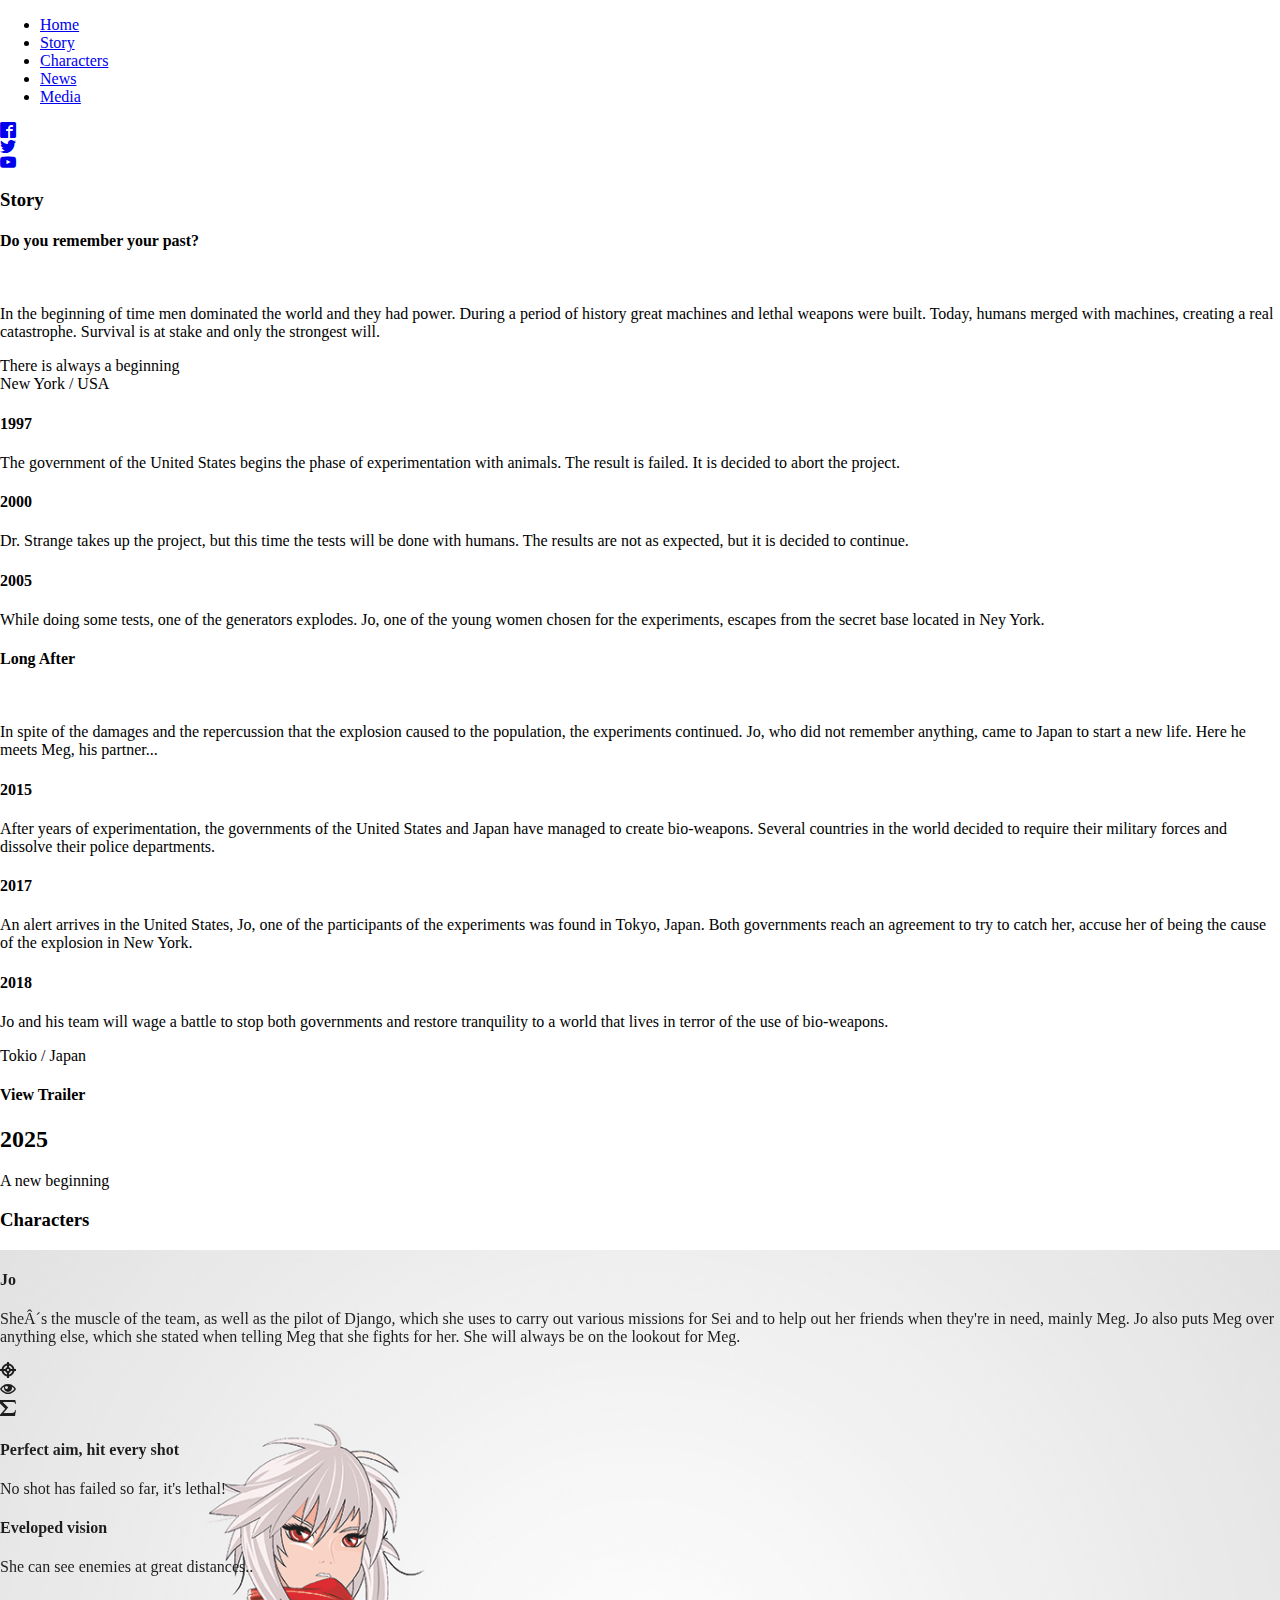
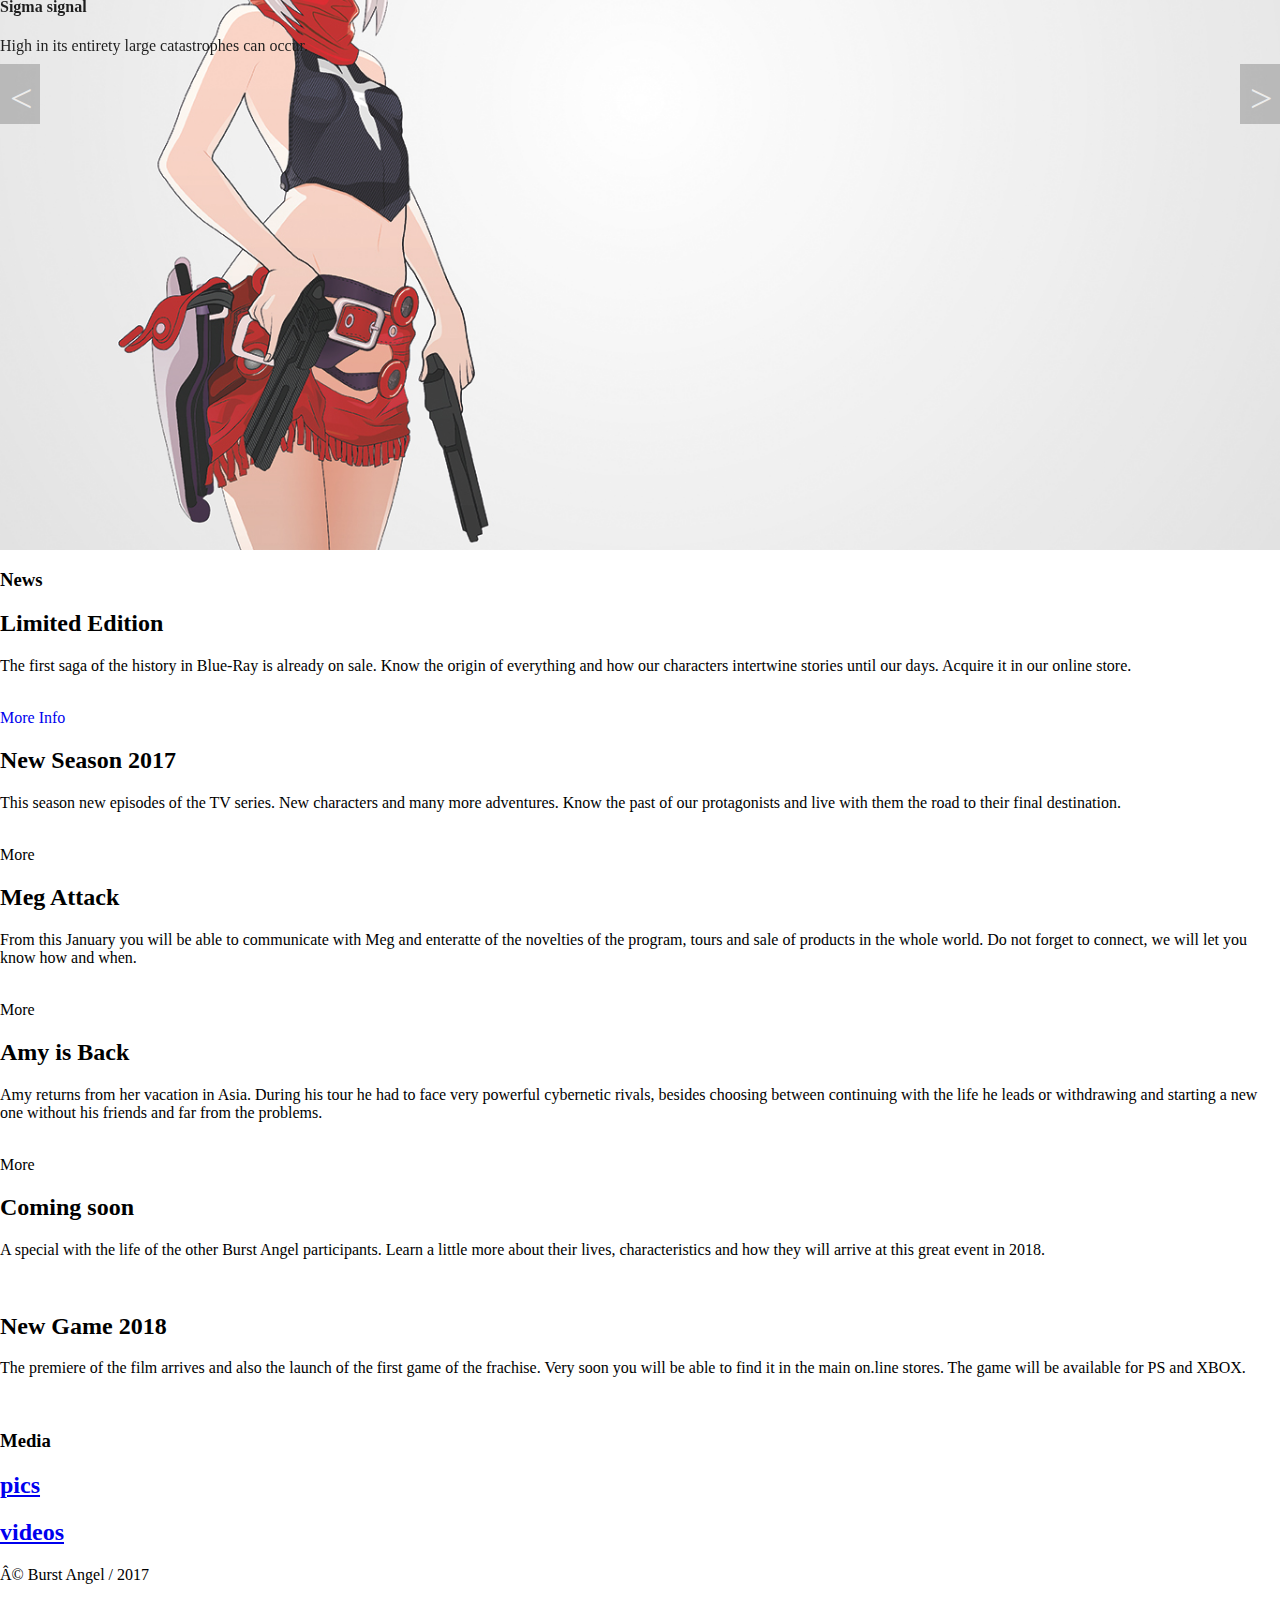
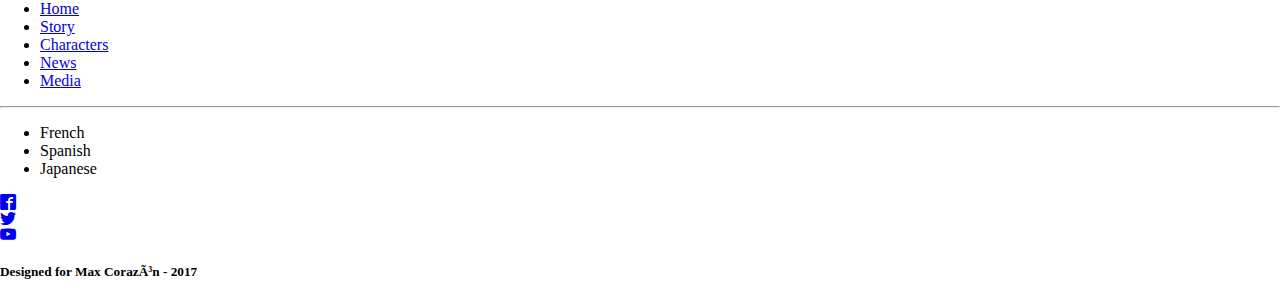
==== index.html @ c0450fb6 "Add files via upload" ====
<!DOCTYPE html>
<html>
<head>
	<title>Burst Angel Movie</title>
	
	<link rel="stylesheet" type="text/css" href="css/style.css">
	<link rel="stylesheet" type="text/css" href="css/superslides.css">
	<link rel="stylesheet" type="text/css" href="fonts/style.css">
	<link rel="icon" href="img/favicon.png" type="image/x-icon">

	<script src="http://ajax.googleapis.com/ajax/libs/jquery/1.4.2/jquery.min.js"
	type="text/javascript" charset="utf-8"></script>

	
	<script type="text/javascript">
		
		$(function(){

     $('a[href*=#]').click(function() {

     if (location.pathname.replace(/^\//,'') == this.pathname.replace(/^\//,'')
         && location.hostname == this.hostname) {

             var $target = $(this.hash);

             $target = $target.length && $target || $('[name=' + this.hash.slice(1) +']');

             if ($target.length) {

                 var targetOffset = $target.offset().top;

                 $('html,body').animate({scrollTop: targetOffset}, 1000);

                 return false;

            }

       }

   });

});
	</script>



</head>
<body>

<nav id="menu">

	<div id="logo_menu"></div>

	<ul class="menu-principal">

			<li><a href="#contenedor2">Home</a></li>
			<li><a href="#container3">Story</a></li>
			<li><a href="#container5">Characters</a></li>
			<li><a href="#container6">News</a></li>
			<li><a href="#container8">Media</a></li>
	</ul>
</nav>


<div>

	<div class="redes-sociales">
			<a target="_blank" style="text-decoration:none" href="https://www.facebook.com/DiosEstaContigo1234"><div class="icon-facebook2"></div></a>
			<a target="_blank" style="text-decoration:none" href="https://twitter.com/hashtag/burstangel"><div class="icon-twitter"></div></a>
			<a target="_blank" style="text-decoration:none" href="https://www.youtube.com/channel/UCEVYki5PhVSfdK4070ey4GQ"><div class="icon-youtube"></div></a>
	</div>
	
	<div class="credes-sociales">
		<div class="cfb"></div>
		<div class="ctw"></div>
		<div class="cyt"></div>
	</div>

</div>
	
	<div id="contenedor2">

		<div class="logo"></div>

		<div class="magic-circle">
			<div class="c1"></div>
			<div class="c2"></div>
			<div class="c3"></div>
			<div class="c4"></div>
			<div class="c5"></div>
		</div>

		<div class="dark"></div>
		<div class="alas"></div>
		<div class="jo"></div>
		<div class="energia"></div>

	</div>


	<div id="container3">

		<div class="cabecera3">
				
			<h3 class="story">Story</h3>
			<div class="line"></div>
		</div>

	<div id="remember">
			<section class="remember">
				<article>
					<h4>Do you remember your past?</h4><br>
					<p> In the beginning of time men dominated the world and they had power.
During a period of history great machines and lethal weapons were built.
Today, humans merged with machines, creating a real catastrophe. Survival is at stake and only the strongest will.</p>
				</article>
			</section>
		</div>

		<section class="intertitulo">There is always a beginning</section>

	<div id="USA">
		<div class="mapa">
			<div class="gps1">New York / USA</div>
		</div>


		<div class="points">

			<div class="line-points"></div>

			<div class="pt1"></div>
			<div class="pt2"></div>
			<div class="pt3"></div>
		</div>


		<div class="texto-USA">
			<section class="letras">
				<section class="letras1">
					<article>
						<h4>1997</h4>
						<p>The government of the United States begins the phase of experimentation with animals. The result is failed. It is decided to abort the project.</p>
					</article>
				</section>

				<section class="letras2">
					<article>
						<h4>2000</h4>
						<p>Dr. Strange takes up the project, but this time the tests will be done with humans. The results are not as expected, but it is decided to continue.</p>
					</article>
				</section>


				<section class="letras3">
					<article>
						<h4>2005</h4>
						<p>While doing some tests, one of the generators explodes.
						Jo, one of the young women chosen for the experiments, escapes from the secret base located in Ney York.</p>
					</article>
				</section>

			</section>
			</div>
		</div>	


			<div id="after">
				<section class="after">
					<article>
						<h4>Long After</h4><br>
						<p>In spite of the damages and the repercussion that the explosion caused to the population, the experiments continued.
						Jo, who did not remember anything, came to Japan to start a new life.
						Here he meets Meg, his partner...</p>
					</article>
				</section>
			</div>


		<div id="JAPON">

		<div class="texto-JPN">
			<section class="letrasJPN">
				<section class="letras1JPN">
					<article>
						<h4>2015</h4>
						<p>After years of experimentation, the governments of the United States and Japan have managed to create bio-weapons.
						Several countries in the world decided to require their military forces and dissolve their police departments.</p>
					</article>
				</section>

				<section class="letras2JPN">
					<article>
						<h4>2017</h4>
						<p>An alert arrives in the United States, Jo, one of the participants of the experiments was found in Tokyo, Japan.
						Both governments reach an agreement to try to catch her, accuse her of being the cause of the explosion in New York.</p>
					</article>
				</section>


				<section class="letras3JPN">
					<article>
						<h4>2018</h4>
						<p>Jo and his team will wage a battle to stop both governments and restore tranquility to a world that lives in terror of the use of bio-weapons.</p>
					</article>
				</section>

			</section>
			</div>

			<div class="pointsJPN">
				<div class="line-pointsJPN"></div>

				<div class="pt1JPN"></div>
				<div class="pt2JPN"></div>
				<div class="pt3JPN"></div>
			</div>

				<div class="mapaJPN">
					<div class="gps2"> Tokio / Japan</div>
			</div>

		</div>	

		<div class="trailer">
			<h4 class="view">View Trailer</h4>
		</div>

	</div>


	<div id="container4">
		<div class="textos">
			<h2>2025</h2>
			<p>A new beginning</p>
		</div>

		<div class="personajes-banner">
			<div class="jo-banner"></div>
			<div class="dark-banner"></div>
		</div>
	</div>


	<div id="container5">
		<h3 class="Characters">Characters</h3>
		<div class="line">
	
	</div>
		

	<div id="slides">
	<ul class="slides-container">
		<li>
			<div class="texto-slides">
				<article>
					<h4 class="it">Jo</h4>
						<p>She´s the muscle of the team, as well as the pilot of Django, which she uses to carry out various missions for Sei and to help out her friends when they're in need, mainly Meg. Jo also puts Meg over anything else, which she stated when telling Meg that she fights for her. She will always be on the lookout for Meg.</p>
				
					<div id="skills">
	
						<div class="icons">
							<span class="icon-target"></span>
							<br>
							<span class="icon-eye"></span>
							<br>
							<span class="icon-sigma"></span>
						</div>

						<section class="texto-iconos">
							<section class="t1">
								<article>
									<h4>Perfect aim, hit every shot</h4>
									<p>No shot has failed so far, it's lethal!</p>
								</article>
							</section>

							<section class="t2">
								<article>
									<h4>Eveloped vision</h4>
									<p>She can see enemies at great distances..</p>
								</article>
							</section>


							<section class="t3">
								<article>
									<h4>Sigma signal</h4>
									<p>High in its entirety large catastrophes can occur.</p>
								</article>
							</section>
							
						</section>

					</div>
				</article>
			</div>
			<img src="img/jo.jpg"></li>


		<li>
			<div class="texto-slides">
				<article>
					<h4 class="it">Meg</h4>
						<p>She has red hair (although in her first appearance chronologically in episode 14: "Wild Kids", she is portrayed as having black hair due to the monochrome setting) and dresses like a cowgirl. She carries a small revolver, and, at times, a large anti-tank rifle. Meg is highly prone to be captured, only to be rescued by Jo.</p>
						<div id="skills">
	
						<div class="icons">
							<span class="icon-loop2"></span>
							<br>
							<span class="icon-plus"></span>
							<br>
							<span class="icon-binoculars"></span>
						</div>

						<section class="texto-iconos">
							<section class="t1">
								<article>
									<h4>Fast energy recharge</h4>
									<p>While not in activity recharges energy quickly.</p>
								</article>
							</section>

							<section class="t2">
								<article>
									<h4>healing your team</h4>
									<p>Create fields that regenerate battle wounds.</p>
								</article>
							</section>


							<section class="t3">
								<article>
									<h4>Excellent trail finder</h4>
									<p>Follow the tracks of your enemies until you reach them.</p>
								</article>
							</section>
							
						</section>

					</div>
				</article>
			</div>
			<img src="img/meg.jpg"></li>

		<li>
			<div class="texto-slides">
				<article>
					<h4 class="it">María</h4>
						<p>María is a bio-weapon like Jo, but with even stronger and more violent tendencies. While Jo is more efficient with guns, Maria relies more on bladed weapons such as swords and cutting wire. In the past, both she and Jo were the remaining fighters in a combat exercise to determine the Syndicate's "Genocide Angel.
						</p>
	
					<div id="skills">
	
						<div class="icons">
							<span class="icon-shield"></span>
							<br>
							<span class="icon-users"></span>
							<br>
							<span class="icon-omega"></span>
						</div>

						<section class="texto-iconos">
							<section class="t1">
								<article>
									<h4>Generates force shields</h4>
									<p>It protects against very strong attacks.</p>
								</article>
							</section>

							<section class="t2">
								<article>
									<h4>Creation of clones</h4>
									<p>Create holograms from your image.</p>
								</article>
							</section>


							<section class="t3">
								<article>
									<h4>Omega signal</h4>
									<p>Second mark of power, carries great dangers.</p>
								</article>
							</section>
							
						</section>

					</div>
				</article>
			</div>
			<img src="img/maria.jpg"></li>

		<li>
			<div class="texto-slides">
				<article>
					<h4 class="it">Amy</h4>
						<p>A young genius in computer and technology. She was saved and recruited by Sei after her hacking drew attention from the authorities in her own country. It was through her hacking skills that Sei managed to recruit Jo and Meg.

						She often argues with Meg in a friendly way and loves scarfing down Kyohei's various treats.</p>

					<div id="skills">
	
						<div class="icons">
							<span class="icon-laptop"></span>
							<br>
							<span class="icon-sphere"></span>
							<br>
							<span class="icon-cloud-check"></span>
						</div>

						<section class="texto-iconos">
							<section class="t1">
								<article>
									<h4>Genius of technology</h4>
									<p>Knows better than anyone the world of www.</p>
								</article>
							</section>

							<section class="t2">
								<article>
									<h4>Unlock security codes</h4>
									<p>Able to break the most secure systems.</p>
								</article>
							</section>


							<section class="t3">
								<article>
									<h4>Extensive database</h4>
									<p>Saves information of the main countries of the world.</p>
								</article>
							</section>
							
						</section>

					</div>
				</article>
			</div>
			<img src="img/amy.jpg"></li>

		<li><div class="texto-slides">
				<article>
					<h4 class="it">Emel</h4>
						<p>The leader, she is the kind leader of the group who is the one that hires Jo and Meg to become members of Bailan. She wears a long blue jacket and has her black hair in a bun. Emel's grandfather runs Bailan and comes from a very powerful Chinese family.
						 </p>
					
					<div id="skills">
	
						<div class="icons">
							<span class="icon-evil"></span>
							<br>
							<span class="icon-lab"></span>
							<br>
							<span class="icon-warning"></span>
						</div>

						<section class="texto-iconos">
							<section class="t1">
								<article>
									<h4>Power of seduction</h4>
									<p>It can catch you and then kill you.</p>
								</article>
							</section>

							<section class="t2">
								<article>
									<h4>Chemistry expert</h4>
									<p>With powerful mixtures creates powerful weapons.</p>
								</article>
							</section>


							<section class="t3">
								<article>
									<h4>Very dangerous</h4>
									<p>He will not hesitate to kill if he is in danger.</p>
								</article>
							</section>
							
						</section>

					</div>
				</article>
			</div>
			<img src="img/emel.jpg"></li>

		<li>
			<div class="texto-slides">
				<article>
					<h4 class="it">Dark Magician Girl</h4>
						<p>She has blond hair, green eyes, and wields a wand that matches her outfit. In dubbed versions of the anime and cards, her bust is reduced by erasing cleavage lines, her hexagram is replaced with a red jewel and she sometimes wears pink shorts under her skirt.</p>
		
					<div id="skills">
	
						<div class="icons">
							<span class="icon-magic-wand"></span>
							<br>
							<span class="icon-hour-glass"></span>
							<br>
							<span class="icon-spinner9"></span>
						</div>

						<section class="texto-iconos">
							<section class="t1">
								<article>
									<h4>Magical powers</h4>
									<p>Magical powers capable of defeating their rivals.t</p>
								</article>
							</section>

							<section class="t2">
								<article>
									<h4>Time control</h4>
									<p>You can stop the time for at least 5 minutes.</p>
								</article>
							</section>


							<section class="t3">
								<article>
									<h4>Energy spheres</h4>
									<p>Create spheres of energy with the help of magic.</p>
								</article>
							</section>
							
						</section>

					</div>
				</article>
			</div>
			<img src="img/dark.jpg"></li>

	</ul>

	<nav class="slides-navigation">
	    <a href="#" class="next">&#62</a>
	    <a href="#" class="prev">&#60</a>
	</nav>

</div>

<script src="js/jquery.js"></script>
<script src="js/jquery.superslides.js"></script>



	<div id="container6">
		<h3 class="News">News</h3>
		<div class="line"></div>

		<div class="back1"></div>
		<div class="back2"></div>

		<div class="caja"></div>

		<section class="texto2">
				<article>
					<h2>Limited Edition</h2>
					<p>The first saga of the history in Blue-Ray is already on sale.
					Know the origin of everything and how our characters intertwine stories until our days.
					Acquire it in our online store.</p>
				</article>

				 <br>

				<a target="_blank" style="text-decoration:none" href="https://video.fnac.com/a2013126/Coffret-integral-DVD-Zone-2"><span class="more1">More Info</span></a>
		</section>


	</div>


	<div id="container7">

		<div class="noticias">

			<div class="noticia1">
				<div class="imagen-noticia"></div>
				<div class="texto-noticia">
					<article>
						<h2>New Season 2017</h2>
						<p>This season new episodes of the TV series.
							New characters and many more adventures.
							Know the past of our protagonists and live with them the road to their final destination.</p>
						<br>
						<span class="more-n1">More</span>
					</article>
				</div>


			</div>

			<div class="meg-img"></div>


			<div class="noticia2">
				<div class="imagen-noticia2"></div>
				<div class="texto-noticia2">
					<article>
						<h2>Meg Attack</h2>
						<p>From this January you will be able to communicate with Meg and enteratte of the novelties of the program, tours and sale of products in the whole world.
						Do not forget to connect, we will let you know how and when.</p>
						<br>
						<span class="more-n1">More</span>
					</article>
				</div>
			</div>

			<div class="noticia3">
				<div class="imagen-noticia3"></div>
				<div class="texto-noticia3">
					<article>
						<h2>Amy is Back</h2>
						<p>Amy returns from her vacation in Asia.
							During his tour he had to face very powerful cybernetic rivals, besides choosing between continuing with the life he leads or withdrawing and starting a new one without his friends and far from the problems.</p>
							<br>
						<span class="more-n1">More</span>
					</article>
				</div>

			</div>

		</div>
		
	</div>


	<div id="noticias-abajo">

		<div class="noticia4">
		<div class="perona"></div>
			<div class="texto-noticia4">
					<article>
						<h2>Coming soon</h2>
						<p>A special with the life of the other Burst Angel participants.
						Learn a little more about their lives, characteristics and how they will arrive at this great event in 2018.</p>
						<br>
					</article>
			</div>

		</div>



		<div class="falsa"></div>


		<div class="noticia5">
		<div class="game"></div>
			<div class="texto-noticia5">
					<article>
						<h2>New Game 2018</h2>
						<p>The premiere of the film arrives and also the launch of the first game of the frachise.
							Very soon you will be able to find it in the main on.line stores.
							The game will be available for PS and XBOX.</p>
						<br>
					</article>
			</div>
			
		</div>

	</div>


	<div id="container8">
		<h3 class="Media">Media</h3>
		<div class="line"></div>

		<div class="content">
			<h2 class="pics"> <a href="galeria.html">pics</a></h2>
			<div class="skew"></div>
			<h2 class="videos"><a href="#contenedor2">videos</a></h2>
		</div>
		
	</div>


</body>

<footer>
<div id="ala-footer">
	<div class="ala-footer"></div>
</div>

<div class="burst">© Burst Angel / 2017</div>

<div class="secciones">
	<ul class="menu-footer">
		<li><a href="#contenedor2">Home</a></li>
		<li><a href="#container3">Story</a></li>
		<li><a href="#container5">Characters</a></li>
		<li><a href="#container6">News</a></li>
		<li><a href="#container8">Media</a></li>
	</ul>
</div>

<hr>

<div class="idm">
	<ul class="idiomas">
		<li>French</li>
		<li>Spanish</li>
		<li>Japanese</li>
	</ul>
</div>
<div class="redes-footer">
			<a target="_blank" style="text-decoration:none" href="https://www.facebook.com/DiosEstaContigo1234"><div class="icon-facebook2"></div></a>
			<a target="_blank" style="text-decoration:none" href="https://twitter.com/hashtag/burstangel"><div class="icon-twitter"></div></a>
			<a target="_blank" style="text-decoration:none" href="https://www.youtube.com/channel/UCEVYki5PhVSfdK4070ey4GQ"><div class="icon-youtube"></div></a>
</div>

<div class="cv"> <h5>Designed for Max Corazón - 2017</h5></div>

	
</footer>
</html>
---- css/superslides.css ----
#slides {
  position: relative;
}
#slides .slides-container {
  display: none;
}
#slides .scrollable {
  *zoom: 1;
  position: relative;
  top: 0;
  left: 0;
  overflow-y: auto;
  -webkit-overflow-scrolling: touch;
  height: 100%;
}
#slides .scrollable:after {
  content: "";
  display: table;
  clear: both;
}

.slides-navigation {
  margin: 0 auto;
  position: absolute;
  z-index: 3;
  top: 46%;
  width: 100%;
}
.slides-navigation a {
  position: absolute;
  display: block;
  width: 20px;
  height: 40px;
  font-size: 40px;
  text-decoration: none;
  color:white;
  background: black;
  opacity: 0.2;
  text-align: center;
  padding: 10px;
  line-height: 50px;

}
.slides-navigation a.prev {
  left: 0;
}
.slides-navigation a.next {
  right: 0;
}
/*
.slides-pagination {
  position: absolute;
  z-index: 3;
  bottom: 20px;
  text-align: center;
  width: 100%;
}
.slides-pagination a {
  border-radius: 15px;
  width: 9px;
  height: 9px;
  display: -moz-inline-stack;
  display: inline-block;
  vertical-align: middle;
  *vertical-align: auto;
  zoom: 1;
  *display: inline;
  background:#AA140F;
  margin: 4px;
  overflow: hidden;
  text-indent: -100%;
}
.slides-pagination a.current {
  background: #FCBE00;
}
/*
---- fonts/style.css ----
@font-face {
  font-family: 'icomoon';
  src:  url('fonts/icomoon.eot?kbir8s');
  src:  url('fonts/icomoon.eot?kbir8s#iefix') format('embedded-opentype'),
    url('fonts/icomoon.ttf?kbir8s') format('truetype'),
    url('fonts/icomoon.woff?kbir8s') format('woff'),
    url('fonts/icomoon.svg?kbir8s#icomoon') format('svg');
  font-weight: normal;
  font-style: normal;
}

[class^="icon-"], [class*=" icon-"] {
  /* use !important to prevent issues with browser extensions that change fonts */
  font-family: 'icomoon' !important;
  speak: none;
  font-style: normal;
  font-weight: normal;
  font-variant: normal;
  text-transform: none;
  line-height: 1;

  /* Better Font Rendering =========== */
  -webkit-font-smoothing: antialiased;
  -moz-osx-font-smoothing: grayscale;
}

.icon-home:before {
  content: "\e900";
}
.icon-home2:before {
  content: "\e901";
}
.icon-home3:before {
  content: "\e902";
}
.icon-office:before {
  content: "\e903";
}
.icon-newspaper:before {
  content: "\e904";
}
.icon-pencil:before {
  content: "\e905";
}
.icon-pencil2:before {
  content: "\e906";
}
.icon-quill:before {
  content: "\e907";
}
.icon-pen:before {
  content: "\e908";
}
.icon-blog:before {
  content: "\e909";
}
.icon-eyedropper:before {
  content: "\e90a";
}
.icon-droplet:before {
  content: "\e90b";
}
.icon-paint-format:before {
  content: "\e90c";
}
.icon-image:before {
  content: "\e90d";
}
.icon-images:before {
  content: "\e90e";
}
.icon-camera:before {
  content: "\e90f";
}
.icon-headphones:before {
  content: "\e910";
}
.icon-music:before {
  content: "\e911";
}
.icon-play:before {
  content: "\e912";
}
.icon-film:before {
  content: "\e913";
}
.icon-video-camera:before {
  content: "\e914";
}
.icon-dice:before {
  content: "\e915";
}
.icon-pacman:before {
  content: "\e916";
}
.icon-spades:before {
  content: "\e917";
}
.icon-clubs:before {
  content: "\e918";
}
.icon-diamonds:before {
  content: "\e919";
}
.icon-bullhorn:before {
  content: "\e91a";
}
.icon-connection:before {
  content: "\e91b";
}
.icon-podcast:before {
  content: "\e91c";
}
.icon-feed:before {
  content: "\e91d";
}
.icon-mic:before {
  content: "\e91e";
}
.icon-book:before {
  content: "\e91f";
}
.icon-books:before {
  content: "\e920";
}
.icon-library:before {
  content: "\e921";
}
.icon-file-text:before {
  content: "\e922";
}
.icon-profile:before {
  content: "\e923";
}
.icon-file-empty:before {
  content: "\e924";
}
.icon-files-empty:before {
  content: "\e925";
}
.icon-file-text2:before {
  content: "\e926";
}
.icon-file-picture:before {
  content: "\e927";
}
.icon-file-music:before {
  content: "\e928";
}
.icon-file-play:before {
  content: "\e929";
}
.icon-file-video:before {
  content: "\e92a";
}
.icon-file-zip:before {
  content: "\e92b";
}
.icon-copy:before {
  content: "\e92c";
}
.icon-paste:before {
  content: "\e92d";
}
.icon-stack:before {
  content: "\e92e";
}
.icon-folder:before {
  content: "\e92f";
}
.icon-folder-open:before {
  content: "\e930";
}
.icon-folder-plus:before {
  content: "\e931";
}
.icon-folder-minus:before {
  content: "\e932";
}
.icon-folder-download:before {
  content: "\e933";
}
.icon-folder-upload:before {
  content: "\e934";
}
.icon-price-tag:before {
  content: "\e935";
}
.icon-price-tags:before {
  content: "\e936";
}
.icon-barcode:before {
  content: "\e937";
}
.icon-qrcode:before {
  content: "\e938";
}
.icon-ticket:before {
  content: "\e939";
}
.icon-cart:before {
  content: "\e93a";
}
.icon-coin-dollar:before {
  content: "\e93b";
}
.icon-coin-euro:before {
  content: "\e93c";
}
.icon-coin-pound:before {
  content: "\e93d";
}
.icon-coin-yen:before {
  content: "\e93e";
}
.icon-credit-card:before {
  content: "\e93f";
}
.icon-calculator:before {
  content: "\e940";
}
.icon-lifebuoy:before {
  content: "\e941";
}
.icon-phone:before {
  content: "\e942";
}
.icon-phone-hang-up:before {
  content: "\e943";
}
.icon-address-book:before {
  content: "\e944";
}
.icon-envelop:before {
  content: "\e945";
}
.icon-pushpin:before {
  content: "\e946";
}
.icon-location:before {
  content: "\e947";
}
.icon-location2:before {
  content: "\e948";
}
.icon-compass:before {
  content: "\e949";
}
.icon-compass2:before {
  content: "\e94a";
}
.icon-map:before {
  content: "\e94b";
}
.icon-map2:before {
  content: "\e94c";
}
.icon-history:before {
  content: "\e94d";
}
.icon-clock:before {
  content: "\e94e";
}
.icon-clock2:before {
  content: "\e94f";
}
.icon-alarm:before {
  content: "\e950";
}
.icon-bell:before {
  content: "\e951";
}
.icon-stopwatch:before {
  content: "\e952";
}
.icon-calendar:before {
  content: "\e953";
}
.icon-printer:before {
  content: "\e954";
}
.icon-keyboard:before {
  content: "\e955";
}
.icon-display:before {
  content: "\e956";
}
.icon-laptop:before {
  content: "\e957";
}
.icon-mobile:before {
  content: "\e958";
}
.icon-mobile2:before {
  content: "\e959";
}
.icon-tablet:before {
  content: "\e95a";
}
.icon-tv:before {
  content: "\e95b";
}
.icon-drawer:before {
  content: "\e95c";
}
.icon-drawer2:before {
  content: "\e95d";
}
.icon-box-add:before {
  content: "\e95e";
}
.icon-box-remove:before {
  content: "\e95f";
}
.icon-download:before {
  content: "\e960";
}
.icon-upload:before {
  content: "\e961";
}
.icon-floppy-disk:before {
  content: "\e962";
}
.icon-drive:before {
  content: "\e963";
}
.icon-database:before {
  content: "\e964";
}
.icon-undo:before {
  content: "\e965";
}
.icon-redo:before {
  content: "\e966";
}
.icon-undo2:before {
  content: "\e967";
}
.icon-redo2:before {
  content: "\e968";
}
.icon-forward:before {
  content: "\e969";
}
.icon-reply:before {
  content: "\e96a";
}
.icon-bubble:before {
  content: "\e96b";
}
.icon-bubbles:before {
  content: "\e96c";
}
.icon-bubbles2:before {
  content: "\e96d";
}
.icon-bubble2:before {
  content: "\e96e";
}
.icon-bubbles3:before {
  content: "\e96f";
}
.icon-bubbles4:before {
  content: "\e970";
}
.icon-user:before {
  content: "\e971";
}
.icon-users:before {
  content: "\e972";
}
.icon-user-plus:before {
  content: "\e973";
}
.icon-user-minus:before {
  content: "\e974";
}
.icon-user-check:before {
  content: "\e975";
}
.icon-user-tie:before {
  content: "\e976";
}
.icon-quotes-left:before {
  content: "\e977";
}
.icon-quotes-right:before {
  content: "\e978";
}
.icon-hour-glass:before {
  content: "\e979";
}
.icon-spinner:before {
  content: "\e97a";
}
.icon-spinner2:before {
  content: "\e97b";
}
.icon-spinner3:before {
  content: "\e97c";
}
.icon-spinner4:before {
  content: "\e97d";
}
.icon-spinner5:before {
  content: "\e97e";
}
.icon-spinner6:before {
  content: "\e97f";
}
.icon-spinner7:before {
  content: "\e980";
}
.icon-spinner8:before {
  content: "\e981";
}
.icon-spinner9:before {
  content: "\e982";
}
.icon-spinner10:before {
  content: "\e983";
}
.icon-spinner11:before {
  content: "\e984";
}
.icon-binoculars:before {
  content: "\e985";
}
.icon-search:before {
  content: "\e986";
}
.icon-zoom-in:before {
  content: "\e987";
}
.icon-zoom-out:before {
  content: "\e988";
}
.icon-enlarge:before {
  content: "\e989";
}
.icon-shrink:before {
  content: "\e98a";
}
.icon-enlarge2:before {
  content: "\e98b";
}
.icon-shrink2:before {
  content: "\e98c";
}
.icon-key:before {
  content: "\e98d";
}
.icon-key2:before {
  content: "\e98e";
}
.icon-lock:before {
  content: "\e98f";
}
.icon-unlocked:before {
  content: "\e990";
}
.icon-wrench:before {
  content: "\e991";
}
.icon-equalizer:before {
  content: "\e992";
}
.icon-equalizer2:before {
  content: "\e993";
}
.icon-cog:before {
  content: "\e994";
}
.icon-cogs:before {
  content: "\e995";
}
.icon-hammer:before {
  content: "\e996";
}
.icon-magic-wand:before {
  content: "\e997";
}
.icon-aid-kit:before {
  content: "\e998";
}
.icon-bug:before {
  content: "\e999";
}
.icon-pie-chart:before {
  content: "\e99a";
}
.icon-stats-dots:before {
  content: "\e99b";
}
.icon-stats-bars:before {
  content: "\e99c";
}
.icon-stats-bars2:before {
  content: "\e99d";
}
.icon-trophy:before {
  content: "\e99e";
}
.icon-gift:before {
  content: "\e99f";
}
.icon-glass:before {
  content: "\e9a0";
}
.icon-glass2:before {
  content: "\e9a1";
}
.icon-mug:before {
  content: "\e9a2";
}
.icon-spoon-knife:before {
  content: "\e9a3";
}
.icon-leaf:before {
  content: "\e9a4";
}
.icon-rocket:before {
  content: "\e9a5";
}
.icon-meter:before {
  content: "\e9a6";
}
.icon-meter2:before {
  content: "\e9a7";
}
.icon-hammer2:before {
  content: "\e9a8";
}
.icon-fire:before {
  content: "\e9a9";
}
.icon-lab:before {
  content: "\e9aa";
}
.icon-magnet:before {
  content: "\e9ab";
}
.icon-bin:before {
  content: "\e9ac";
}
.icon-bin2:before {
  content: "\e9ad";
}
.icon-briefcase:before {
  content: "\e9ae";
}
.icon-airplane:before {
  content: "\e9af";
}
.icon-truck:before {
  content: "\e9b0";
}
.icon-road:before {
  content: "\e9b1";
}
.icon-accessibility:before {
  content: "\e9b2";
}
.icon-target:before {
  content: "\e9b3";
}
.icon-shield:before {
  content: "\e9b4";
}
.icon-power:before {
  content: "\e9b5";
}
.icon-switch:before {
  content: "\e9b6";
}
.icon-power-cord:before {
  content: "\e9b7";
}
.icon-clipboard:before {
  content: "\e9b8";
}
.icon-list-numbered:before {
  content: "\e9b9";
}
.icon-list:before {
  content: "\e9ba";
}
.icon-list2:before {
  content: "\e9bb";
}
.icon-tree:before {
  content: "\e9bc";
}
.icon-menu:before {
  content: "\e9bd";
}
.icon-menu2:before {
  content: "\e9be";
}
.icon-menu3:before {
  content: "\e9bf";
}
.icon-menu4:before {
  content: "\e9c0";
}
.icon-cloud:before {
  content: "\e9c1";
}
.icon-cloud-download:before {
  content: "\e9c2";
}
.icon-cloud-upload:before {
  content: "\e9c3";
}
.icon-cloud-check:before {
  content: "\e9c4";
}
.icon-download2:before {
  content: "\e9c5";
}
.icon-upload2:before {
  content: "\e9c6";
}
.icon-download3:before {
  content: "\e9c7";
}
.icon-upload3:before {
  content: "\e9c8";
}
.icon-sphere:before {
  content: "\e9c9";
}
.icon-earth:before {
  content: "\e9ca";
}
.icon-link:before {
  content: "\e9cb";
}
.icon-flag:before {
  content: "\e9cc";
}
.icon-attachment:before {
  content: "\e9cd";
}
.icon-eye:before {
  content: "\e9ce";
}
.icon-eye-plus:before {
  content: "\e9cf";
}
.icon-eye-minus:before {
  content: "\e9d0";
}
.icon-eye-blocked:before {
  content: "\e9d1";
}
.icon-bookmark:before {
  content: "\e9d2";
}
.icon-bookmarks:before {
  content: "\e9d3";
}
.icon-sun:before {
  content: "\e9d4";
}
.icon-contrast:before {
  content: "\e9d5";
}
.icon-brightness-contrast:before {
  content: "\e9d6";
}
.icon-star-empty:before {
  content: "\e9d7";
}
.icon-star-half:before {
  content: "\e9d8";
}
.icon-star-full:before {
  content: "\e9d9";
}
.icon-heart:before {
  content: "\e9da";
}
.icon-heart-broken:before {
  content: "\e9db";
}
.icon-man:before {
  content: "\e9dc";
}
.icon-woman:before {
  content: "\e9dd";
}
.icon-man-woman:before {
  content: "\e9de";
}
.icon-happy:before {
  content: "\e9df";
}
.icon-happy2:before {
  content: "\e9e0";
}
.icon-smile:before {
  content: "\e9e1";
}
.icon-smile2:before {
  content: "\e9e2";
}
.icon-tongue:before {
  content: "\e9e3";
}
.icon-tongue2:before {
  content: "\e9e4";
}
.icon-sad:before {
  content: "\e9e5";
}
.icon-sad2:before {
  content: "\e9e6";
}
.icon-wink:before {
  content: "\e9e7";
}
.icon-wink2:before {
  content: "\e9e8";
}
.icon-grin:before {
  content: "\e9e9";
}
.icon-grin2:before {
  content: "\e9ea";
}
.icon-cool:before {
  content: "\e9eb";
}
.icon-cool2:before {
  content: "\e9ec";
}
.icon-angry:before {
  content: "\e9ed";
}
.icon-angry2:before {
  content: "\e9ee";
}
.icon-evil:before {
  content: "\e9ef";
}
.icon-evil2:before {
  content: "\e9f0";
}
.icon-shocked:before {
  content: "\e9f1";
}
.icon-shocked2:before {
  content: "\e9f2";
}
.icon-baffled:before {
  content: "\e9f3";
}
.icon-baffled2:before {
  content: "\e9f4";
}
.icon-confused:before {
  content: "\e9f5";
}
.icon-confused2:before {
  content: "\e9f6";
}
.icon-neutral:before {
  content: "\e9f7";
}
.icon-neutral2:before {
  content: "\e9f8";
}
.icon-hipster:before {
  content: "\e9f9";
}
.icon-hipster2:before {
  content: "\e9fa";
}
.icon-wondering:before {
  content: "\e9fb";
}
.icon-wondering2:before {
  content: "\e9fc";
}
.icon-sleepy:before {
  content: "\e9fd";
}
.icon-sleepy2:before {
  content: "\e9fe";
}
.icon-frustrated:before {
  content: "\e9ff";
}
.icon-frustrated2:before {
  content: "\ea00";
}
.icon-crying:before {
  content: "\ea01";
}
.icon-crying2:before {
  content: "\ea02";
}
.icon-point-up:before {
  content: "\ea03";
}
.icon-point-right:before {
  content: "\ea04";
}
.icon-point-down:before {
  content: "\ea05";
}
.icon-point-left:before {
  content: "\ea06";
}
.icon-warning:before {
  content: "\ea07";
}
.icon-notification:before {
  content: "\ea08";
}
.icon-question:before {
  content: "\ea09";
}
.icon-plus:before {
  content: "\ea0a";
}
.icon-minus:before {
  content: "\ea0b";
}
.icon-info:before {
  content: "\ea0c";
}
.icon-cancel-circle:before {
  content: "\ea0d";
}
.icon-blocked:before {
  content: "\ea0e";
}
.icon-cross:before {
  content: "\ea0f";
}
.icon-checkmark:before {
  content: "\ea10";
}
.icon-checkmark2:before {
  content: "\ea11";
}
.icon-spell-check:before {
  content: "\ea12";
}
.icon-enter:before {
  content: "\ea13";
}
.icon-exit:before {
  content: "\ea14";
}
.icon-play2:before {
  content: "\ea15";
}
.icon-pause:before {
  content: "\ea16";
}
.icon-stop:before {
  content: "\ea17";
}
.icon-previous:before {
  content: "\ea18";
}
.icon-next:before {
  content: "\ea19";
}
.icon-backward:before {
  content: "\ea1a";
}
.icon-forward2:before {
  content: "\ea1b";
}
.icon-play3:before {
  content: "\ea1c";
}
.icon-pause2:before {
  content: "\ea1d";
}
.icon-stop2:before {
  content: "\ea1e";
}
.icon-backward2:before {
  content: "\ea1f";
}
.icon-forward3:before {
  content: "\ea20";
}
.icon-first:before {
  content: "\ea21";
}
.icon-last:before {
  content: "\ea22";
}
.icon-previous2:before {
  content: "\ea23";
}
.icon-next2:before {
  content: "\ea24";
}
.icon-eject:before {
  content: "\ea25";
}
.icon-volume-high:before {
  content: "\ea26";
}
.icon-volume-medium:before {
  content: "\ea27";
}
.icon-volume-low:before {
  content: "\ea28";
}
.icon-volume-mute:before {
  content: "\ea29";
}
.icon-volume-mute2:before {
  content: "\ea2a";
}
.icon-volume-increase:before {
  content: "\ea2b";
}
.icon-volume-decrease:before {
  content: "\ea2c";
}
.icon-loop:before {
  content: "\ea2d";
}
.icon-loop2:before {
  content: "\ea2e";
}
.icon-infinite:before {
  content: "\ea2f";
}
.icon-shuffle:before {
  content: "\ea30";
}
.icon-arrow-up-left:before {
  content: "\ea31";
}
.icon-arrow-up:before {
  content: "\ea32";
}
.icon-arrow-up-right:before {
  content: "\ea33";
}
.icon-arrow-right:before {
  content: "\ea34";
}
.icon-arrow-down-right:before {
  content: "\ea35";
}
.icon-arrow-down:before {
  content: "\ea36";
}
.icon-arrow-down-left:before {
  content: "\ea37";
}
.icon-arrow-left:before {
  content: "\ea38";
}
.icon-arrow-up-left2:before {
  content: "\ea39";
}
.icon-arrow-up2:before {
  content: "\ea3a";
}
.icon-arrow-up-right2:before {
  content: "\ea3b";
}
.icon-arrow-right2:before {
  content: "\ea3c";
}
.icon-arrow-down-right2:before {
  content: "\ea3d";
}
.icon-arrow-down2:before {
  content: "\ea3e";
}
.icon-arrow-down-left2:before {
  content: "\ea3f";
}
.icon-arrow-left2:before {
  content: "\ea40";
}
.icon-circle-up:before {
  content: "\ea41";
}
.icon-circle-right:before {
  content: "\ea42";
}
.icon-circle-down:before {
  content: "\ea43";
}
.icon-circle-left:before {
  content: "\ea44";
}
.icon-tab:before {
  content: "\ea45";
}
.icon-move-up:before {
  content: "\ea46";
}
.icon-move-down:before {
  content: "\ea47";
}
.icon-sort-alpha-asc:before {
  content: "\ea48";
}
.icon-sort-alpha-desc:before {
  content: "\ea49";
}
.icon-sort-numeric-asc:before {
  content: "\ea4a";
}
.icon-sort-numberic-desc:before {
  content: "\ea4b";
}
.icon-sort-amount-asc:before {
  content: "\ea4c";
}
.icon-sort-amount-desc:before {
  content: "\ea4d";
}
.icon-command:before {
  content: "\ea4e";
}
.icon-shift:before {
  content: "\ea4f";
}
.icon-ctrl:before {
  content: "\ea50";
}
.icon-opt:before {
  content: "\ea51";
}
.icon-checkbox-checked:before {
  content: "\ea52";
}
.icon-checkbox-unchecked:before {
  content: "\ea53";
}
.icon-radio-checked:before {
  content: "\ea54";
}
.icon-radio-checked2:before {
  content: "\ea55";
}
.icon-radio-unchecked:before {
  content: "\ea56";
}
.icon-crop:before {
  content: "\ea57";
}
.icon-make-group:before {
  content: "\ea58";
}
.icon-ungroup:before {
  content: "\ea59";
}
.icon-scissors:before {
  content: "\ea5a";
}
.icon-filter:before {
  content: "\ea5b";
}
.icon-font:before {
  content: "\ea5c";
}
.icon-ligature:before {
  content: "\ea5d";
}
.icon-ligature2:before {
  content: "\ea5e";
}
.icon-text-height:before {
  content: "\ea5f";
}
.icon-text-width:before {
  content: "\ea60";
}
.icon-font-size:before {
  content: "\ea61";
}
.icon-bold:before {
  content: "\ea62";
}
.icon-underline:before {
  content: "\ea63";
}
.icon-italic:before {
  content: "\ea64";
}
.icon-strikethrough:before {
  content: "\ea65";
}
.icon-omega:before {
  content: "\ea66";
}
.icon-sigma:before {
  content: "\ea67";
}
.icon-page-break:before {
  content: "\ea68";
}
.icon-superscript:before {
  content: "\ea69";
}
.icon-subscript:before {
  content: "\ea6a";
}
.icon-superscript2:before {
  content: "\ea6b";
}
.icon-subscript2:before {
  content: "\ea6c";
}
.icon-text-color:before {
  content: "\ea6d";
}
.icon-pagebreak:before {
  content: "\ea6e";
}
.icon-clear-formatting:before {
  content: "\ea6f";
}
.icon-table:before {
  content: "\ea70";
}
.icon-table2:before {
  content: "\ea71";
}
.icon-insert-template:before {
  content: "\ea72";
}
.icon-pilcrow:before {
  content: "\ea73";
}
.icon-ltr:before {
  content: "\ea74";
}
.icon-rtl:before {
  content: "\ea75";
}
.icon-section:before {
  content: "\ea76";
}
.icon-paragraph-left:before {
  content: "\ea77";
}
.icon-paragraph-center:before {
  content: "\ea78";
}
.icon-paragraph-right:before {
  content: "\ea79";
}
.icon-paragraph-justify:before {
  content: "\ea7a";
}
.icon-indent-increase:before {
  content: "\ea7b";
}
.icon-indent-decrease:before {
  content: "\ea7c";
}
.icon-share:before {
  content: "\ea7d";
}
.icon-new-tab:before {
  content: "\ea7e";
}
.icon-embed:before {
  content: "\ea7f";
}
.icon-embed2:before {
  content: "\ea80";
}
.icon-terminal:before {
  content: "\ea81";
}
.icon-share2:before {
  content: "\ea82";
}
.icon-mail:before {
  content: "\ea83";
}
.icon-mail2:before {
  content: "\ea84";
}
.icon-mail3:before {
  content: "\ea85";
}
.icon-mail4:before {
  content: "\ea86";
}
.icon-amazon:before {
  content: "\ea87";
}
.icon-google:before {
  content: "\ea88";
}
.icon-google2:before {
  content: "\ea89";
}
.icon-google3:before {
  content: "\ea8a";
}
.icon-google-plus:before {
  content: "\ea8b";
}
.icon-google-plus2:before {
  content: "\ea8c";
}
.icon-google-plus3:before {
  content: "\ea8d";
}
.icon-hangouts:before {
  content: "\ea8e";
}
.icon-google-drive:before {
  content: "\ea8f";
}
.icon-facebook:before {
  content: "\ea90";
}
.icon-facebook2:before {
  content: "\ea91";
}
.icon-instagram:before {
  content: "\ea92";
}
.icon-whatsapp:before {
  content: "\ea93";
}
.icon-spotify:before {
  content: "\ea94";
}
.icon-telegram:before {
  content: "\ea95";
}
.icon-twitter:before {
  content: "\ea96";
}
.icon-vine:before {
  content: "\ea97";
}
.icon-vk:before {
  content: "\ea98";
}
.icon-renren:before {
  content: "\ea99";
}
.icon-sina-weibo:before {
  content: "\ea9a";
}
.icon-rss:before {
  content: "\ea9b";
}
.icon-rss2:before {
  content: "\ea9c";
}
.icon-youtube:before {
  content: "\ea9d";
}
.icon-youtube2:before {
  content: "\ea9e";
}
.icon-twitch:before {
  content: "\ea9f";
}
.icon-vimeo:before {
  content: "\eaa0";
}
.icon-vimeo2:before {
  content: "\eaa1";
}
.icon-lanyrd:before {
  content: "\eaa2";
}
.icon-flickr:before {
  content: "\eaa3";
}
.icon-flickr2:before {
  content: "\eaa4";
}
.icon-flickr3:before {
  content: "\eaa5";
}
.icon-flickr4:before {
  content: "\eaa6";
}
.icon-dribbble:before {
  content: "\eaa7";
}
.icon-behance:before {
  content: "\eaa8";
}
.icon-behance2:before {
  content: "\eaa9";
}
.icon-deviantart:before {
  content: "\eaaa";
}
.icon-500px:before {
  content: "\eaab";
}
.icon-steam:before {
  content: "\eaac";
}
.icon-steam2:before {
  content: "\eaad";
}
.icon-dropbox:before {
  content: "\eaae";
}
.icon-onedrive:before {
  content: "\eaaf";
}
.icon-github:before {
  content: "\eab0";
}
.icon-npm:before {
  content: "\eab1";
}
.icon-basecamp:before {
  content: "\eab2";
}
.icon-trello:before {
  content: "\eab3";
}
.icon-wordpress:before {
  content: "\eab4";
}
.icon-joomla:before {
  content: "\eab5";
}
.icon-ello:before {
  content: "\eab6";
}
.icon-blogger:before {
  content: "\eab7";
}
.icon-blogger2:before {
  content: "\eab8";
}
.icon-tumblr:before {
  content: "\eab9";
}
.icon-tumblr2:before {
  content: "\eaba";
}
.icon-yahoo:before {
  content: "\eabb";
}
.icon-yahoo2:before {
  content: "\eabc";
}
.icon-tux:before {
  content: "\eabd";
}
.icon-appleinc:before {
  content: "\eabe";
}
.icon-finder:before {
  content: "\eabf";
}
.icon-android:before {
  content: "\eac0";
}
.icon-windows:before {
  content: "\eac1";
}
.icon-windows8:before {
  content: "\eac2";
}
.icon-soundcloud:before {
  content: "\eac3";
}
.icon-soundcloud2:before {
  content: "\eac4";
}
.icon-skype:before {
  content: "\eac5";
}
.icon-reddit:before {
  content: "\eac6";
}
.icon-hackernews:before {
  content: "\eac7";
}
.icon-wikipedia:before {
  content: "\eac8";
}
.icon-linkedin:before {
  content: "\eac9";
}
.icon-linkedin2:before {
  content: "\eaca";
}
.icon-lastfm:before {
  content: "\eacb";
}
.icon-lastfm2:before {
  content: "\eacc";
}
.icon-delicious:before {
  content: "\eacd";
}
.icon-stumbleupon:before {
  content: "\eace";
}
.icon-stumbleupon2:before {
  content: "\eacf";
}
.icon-stackoverflow:before {
  content: "\ead0";
}
.icon-pinterest:before {
  content: "\ead1";
}
.icon-pinterest2:before {
  content: "\ead2";
}
.icon-xing:before {
  content: "\ead3";
}
.icon-xing2:before {
  content: "\ead4";
}
.icon-flattr:before {
  content: "\ead5";
}
.icon-foursquare:before {
  content: "\ead6";
}
.icon-yelp:before {
  content: "\ead7";
}
.icon-paypal:before {
  content: "\ead8";
}
.icon-chrome:before {
  content: "\ead9";
}
.icon-firefox:before {
  content: "\eada";
}
.icon-IE:before {
  content: "\eadb";
}
.icon-edge:before {
  content: "\eadc";
}
.icon-safari:before {
  content: "\eadd";
}
.icon-opera:before {
  content: "\eade";
}
.icon-file-pdf:before {
  content: "\eadf";
}
.icon-file-openoffice:before {
  content: "\eae0";
}
.icon-file-word:before {
  content: "\eae1";
}
.icon-file-excel:before {
  content: "\eae2";
}
.icon-libreoffice:before {
  content: "\eae3";
}
.icon-html-five:before {
  content: "\eae4";
}
.icon-html-five2:before {
  content: "\eae5";
}
.icon-css3:before {
  content: "\eae6";
}
.icon-git:before {
  content: "\eae7";
}
.icon-codepen:before {
  content: "\eae8";
}
.icon-svg:before {
  content: "\eae9";
}
.icon-IcoMoon:before {
  content: "\eaea";
}
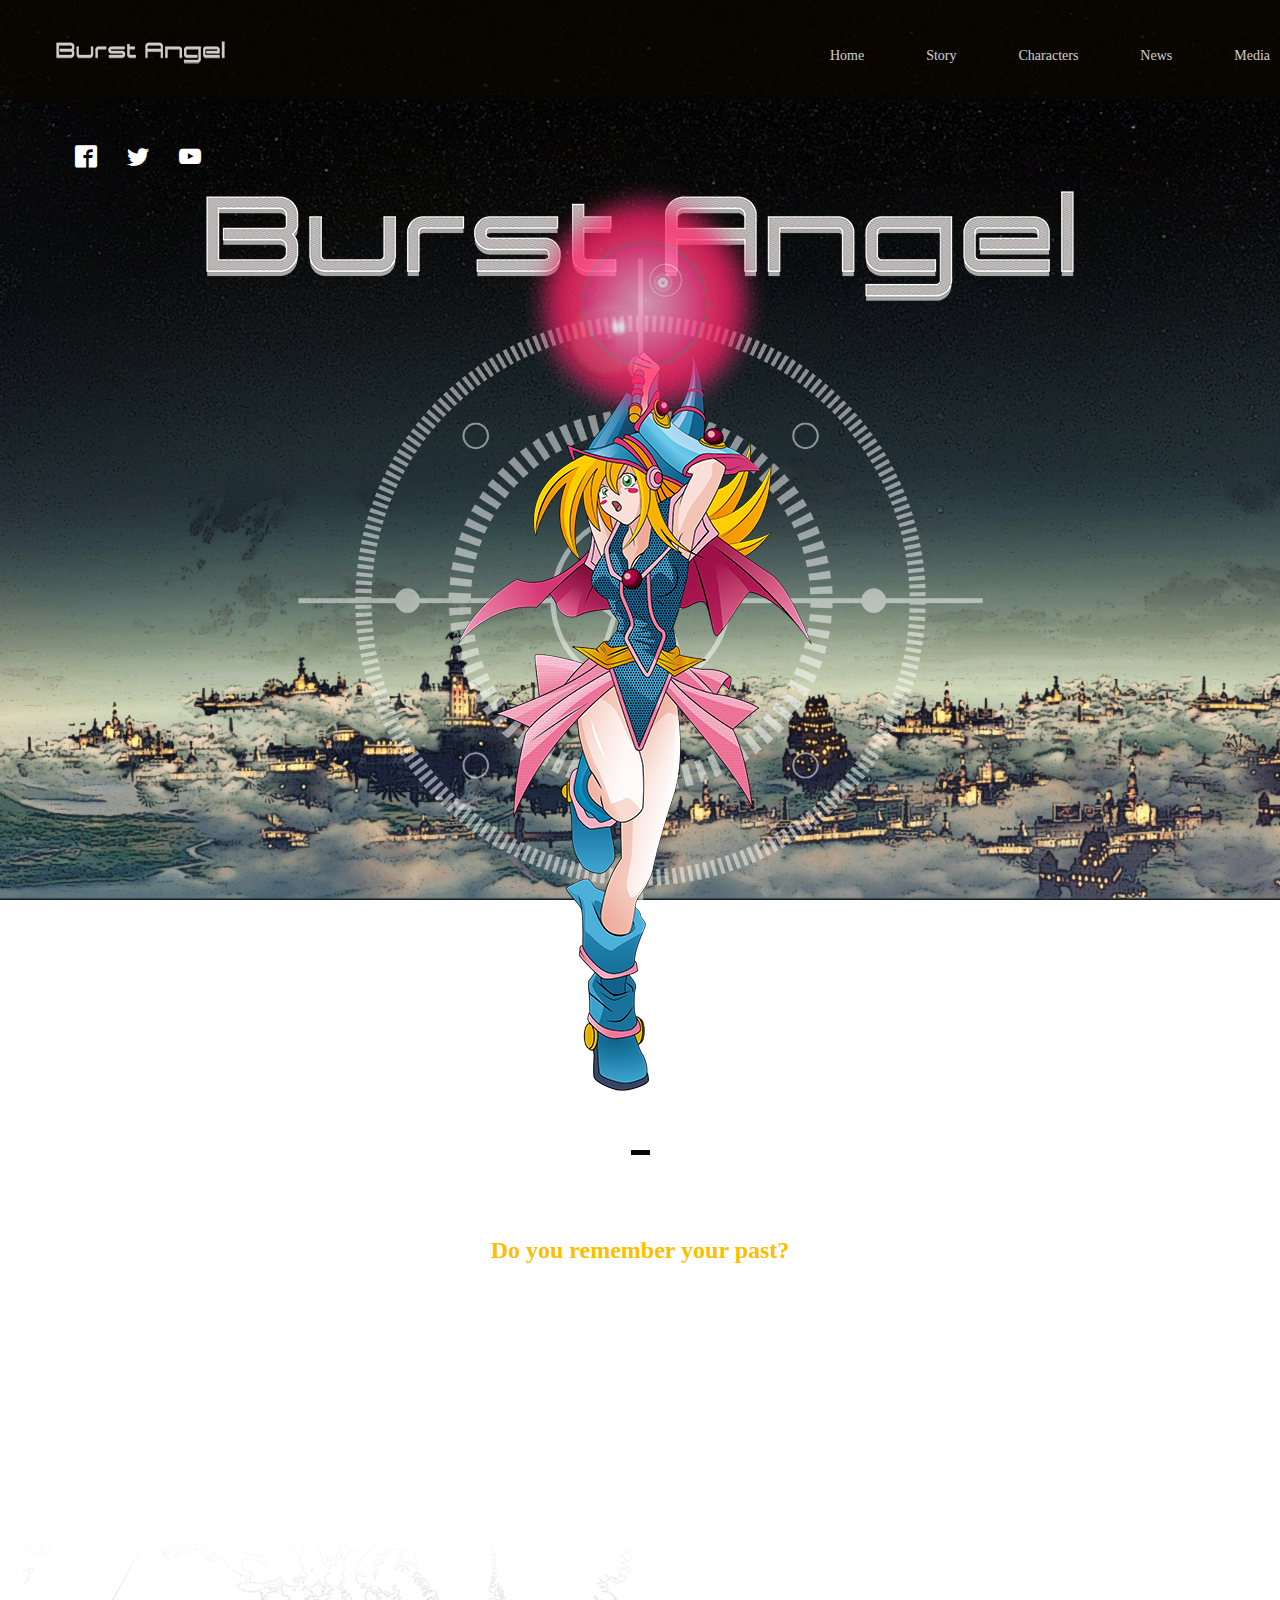
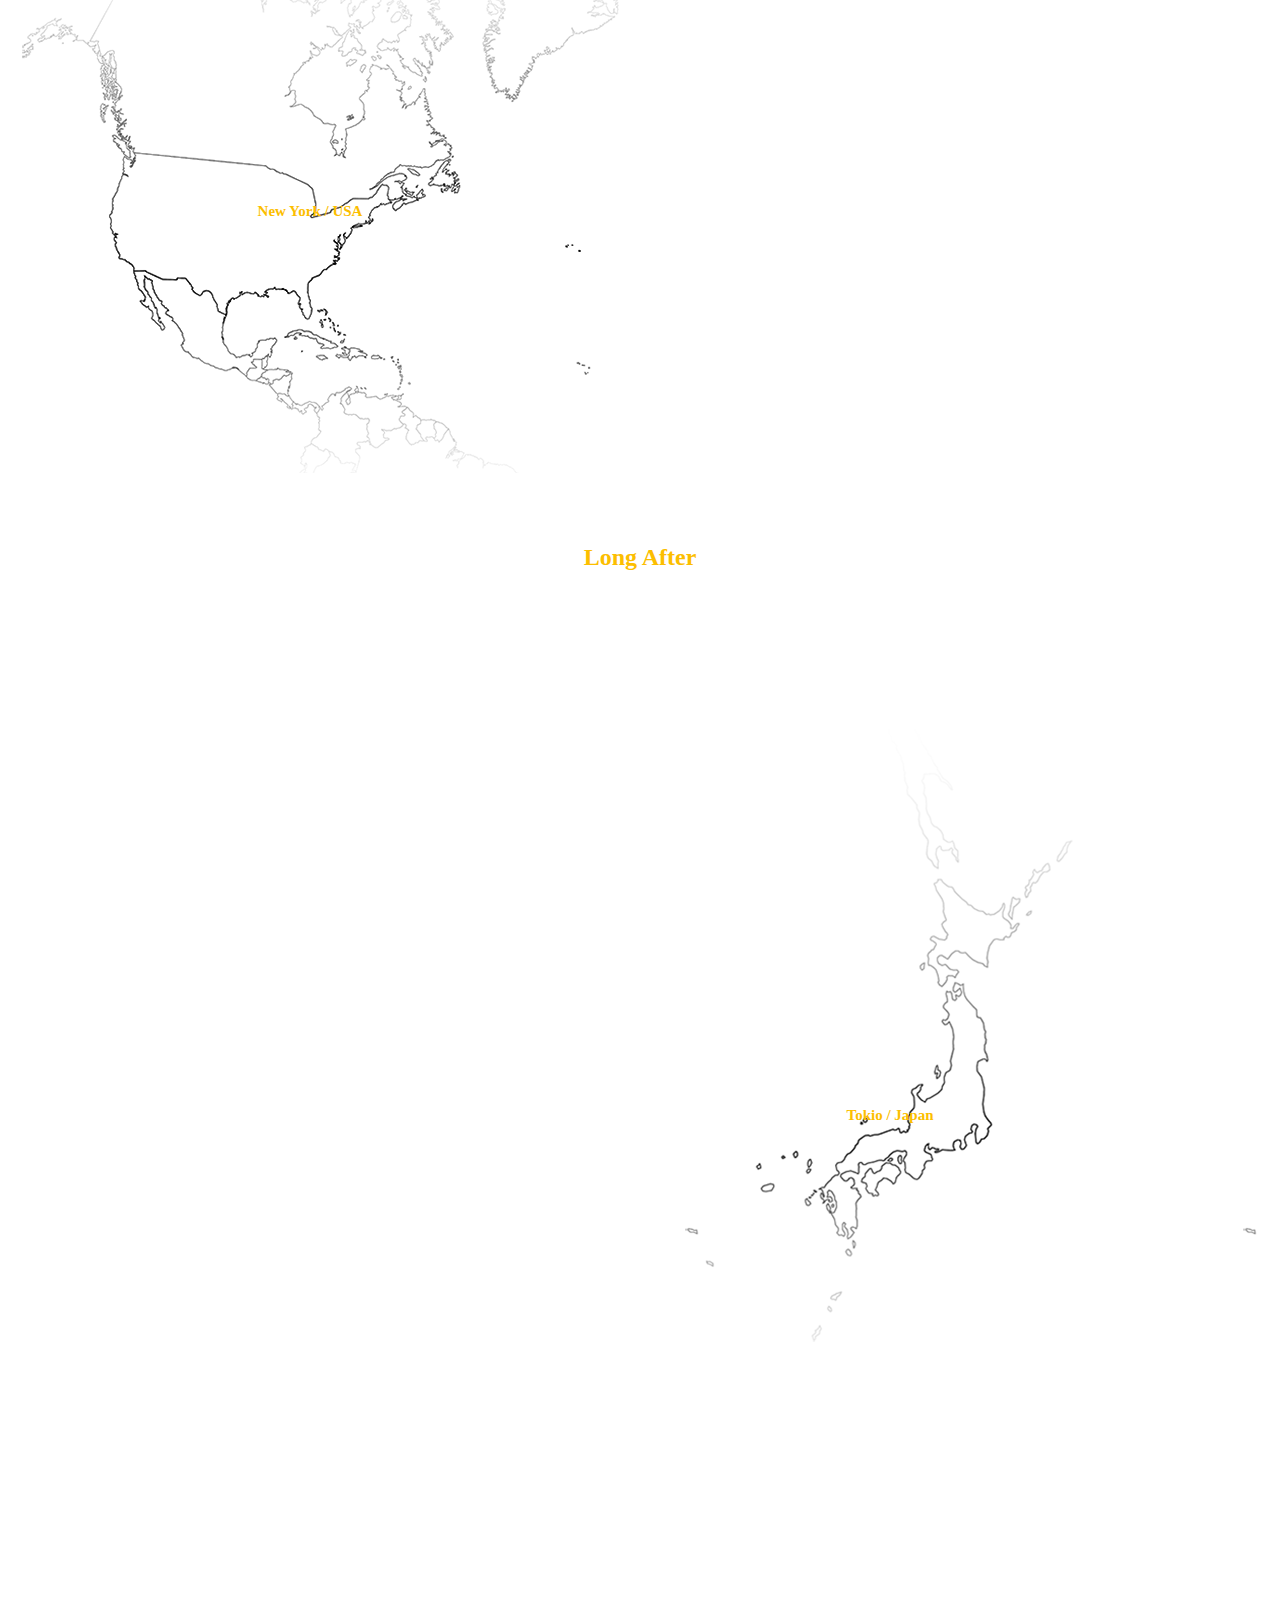
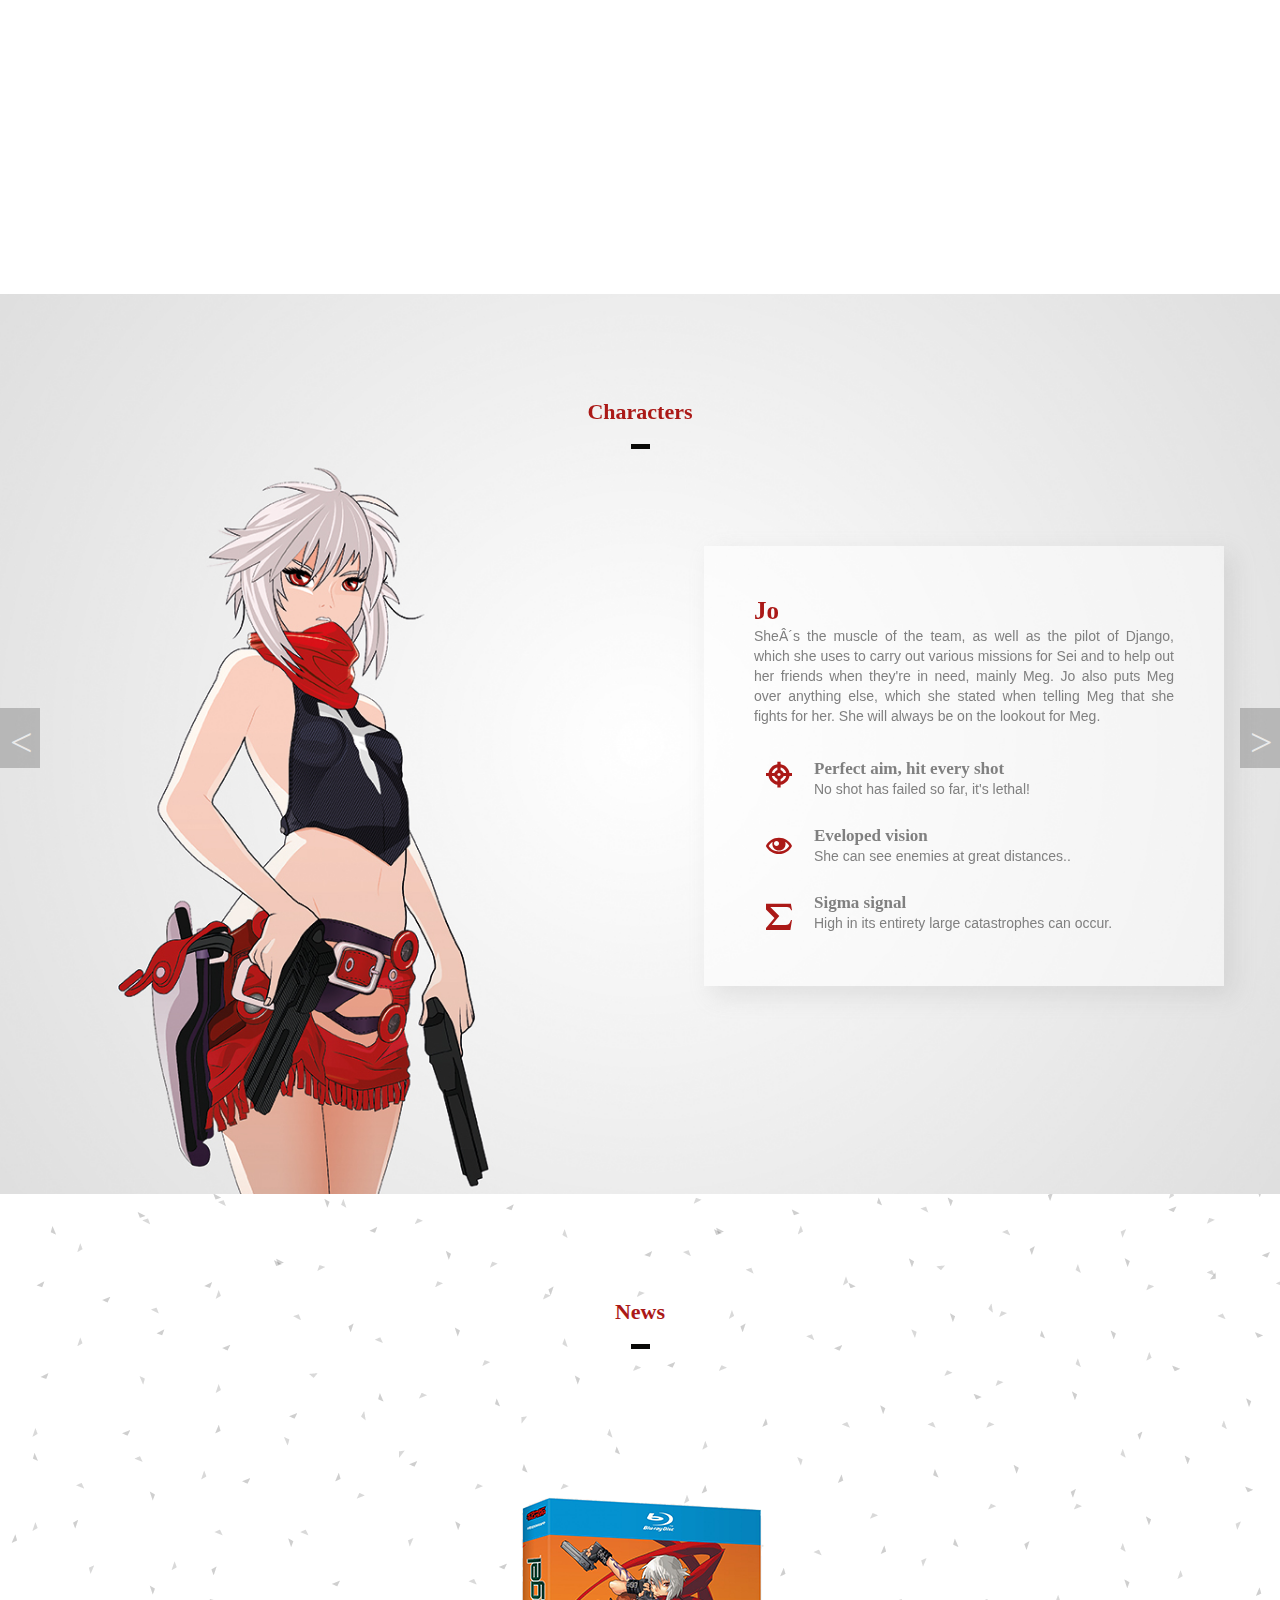
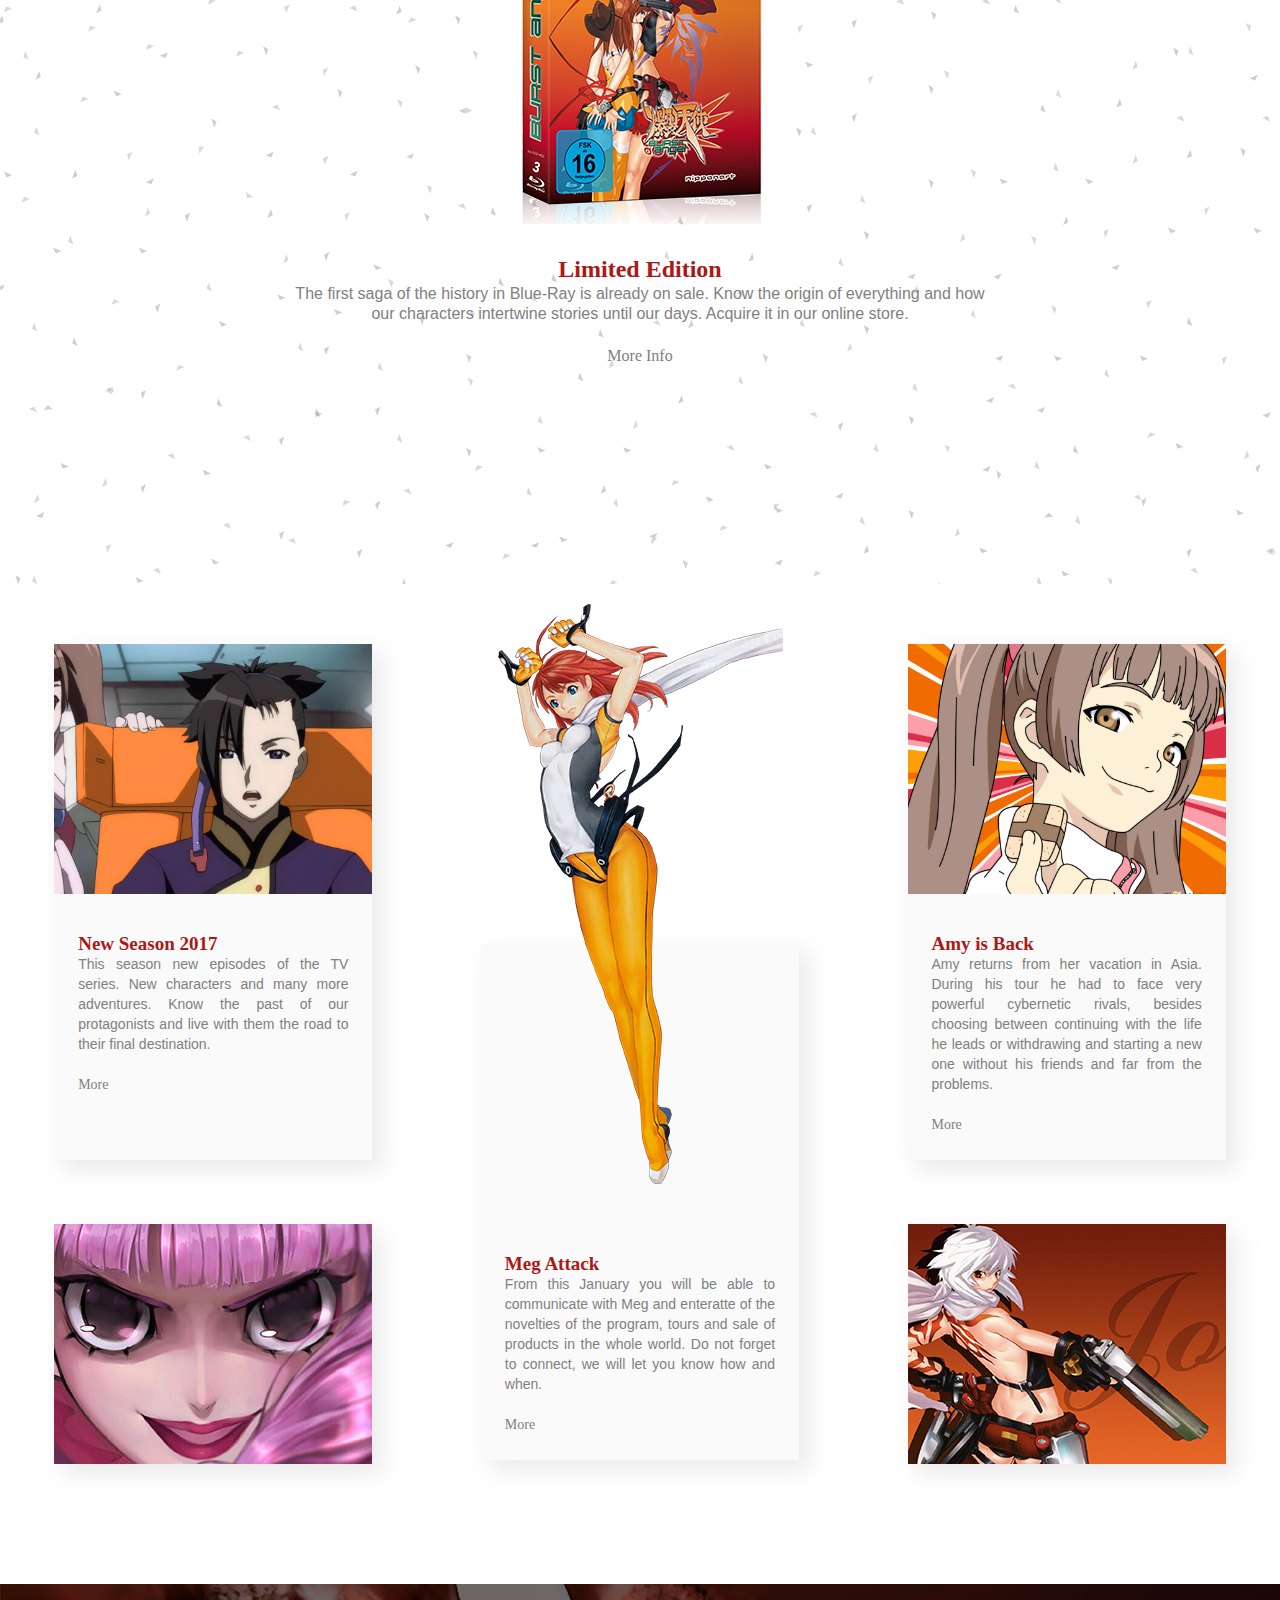
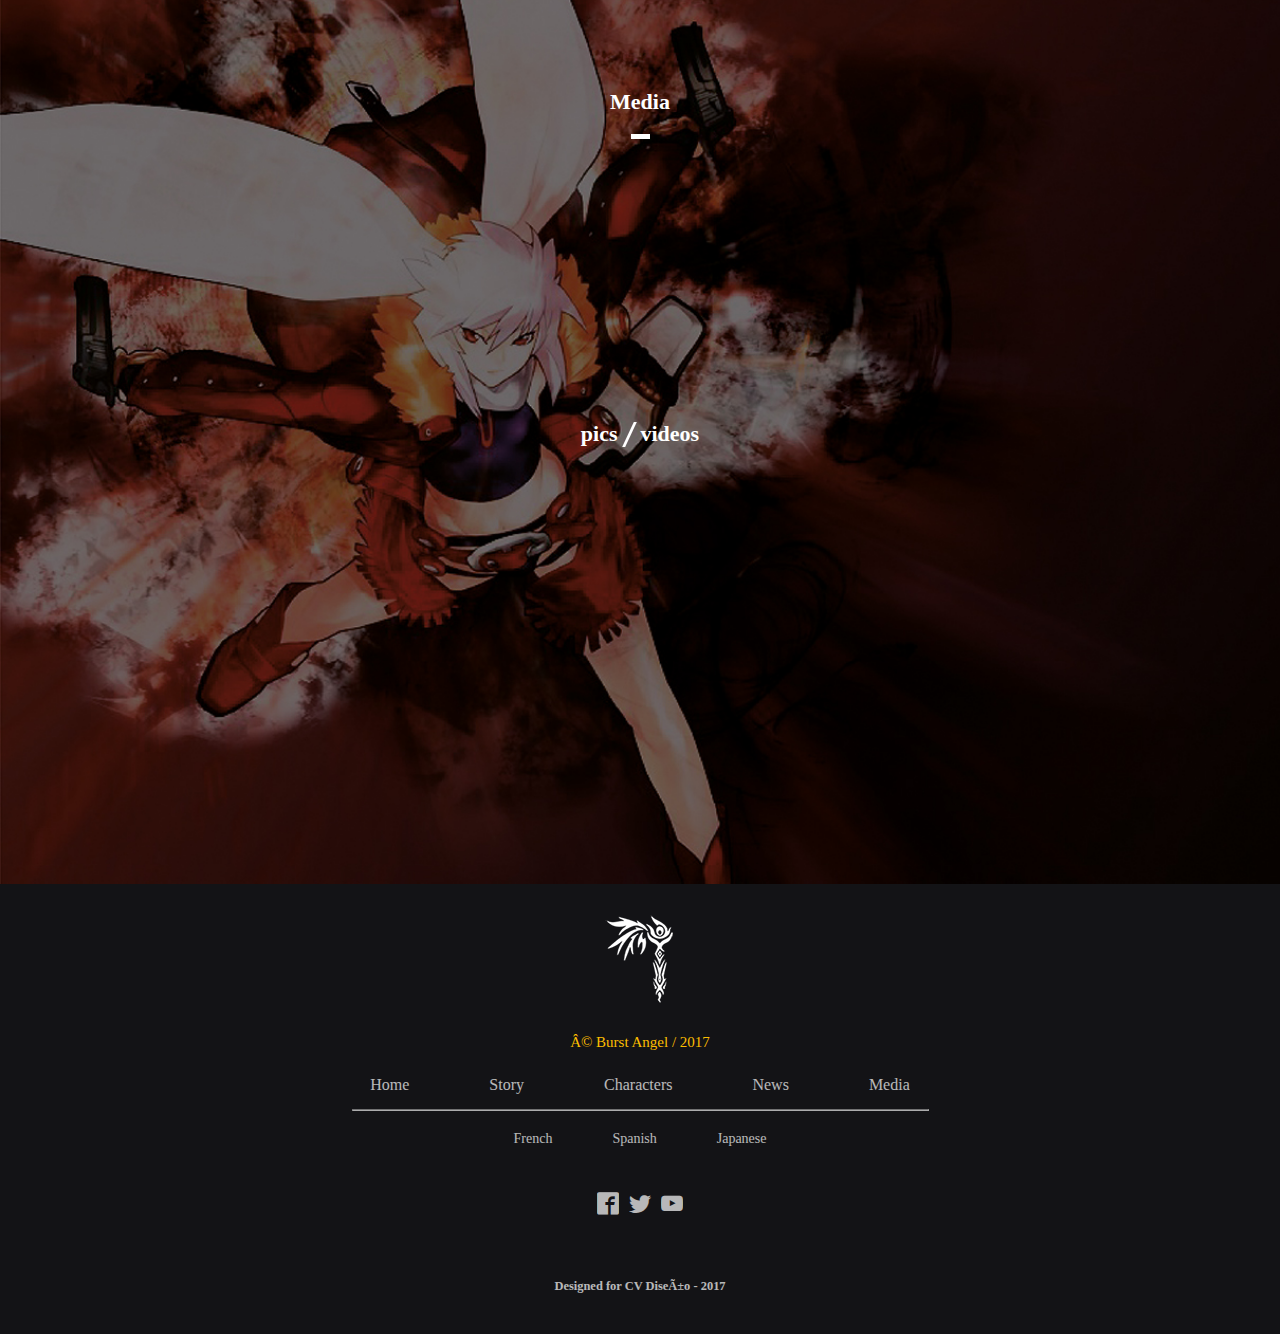
==== commit f4d8b108: "Update index.html" ====
--- a/index.html
+++ b/index.html
@@ -709,7 +709,7 @@
 			<a target="_blank" style="text-decoration:none" href="https://www.youtube.com/channel/UCEVYki5PhVSfdK4070ey4GQ"><div class="icon-youtube"></div></a>
 </div>
 
-<div class="cv"> <h5>Designed for Max Corazón - 2017</h5></div>
+<div class="cv"> <h5>Designed for CV Diseño - 2017</h5></div>
 
 	
 </footer>
--- a/css/style.css
+++ b/css/style.css
@@ -0,0 +1,1543 @@
+*{
+	margin: 0px;
+	padding: 0px;
+}
+
+@font-face{
+	font-family:"brown";
+	src:url(fuentes/brown bold.otf);
+}
+
+@font-face{
+	font-family:"expansiva-bold";
+	src:url(fuentes/Expansiva bold.otf);
+}
+
+@font-face{
+	font-family:"expansiva";
+	src:url(fuentes/Expansiva.otf);
+}
+
+
+.redes-sociales{
+	width: 170px;
+	color:white;
+	text-align: left;
+	position: absolute;
+	margin: 130px 0px 0px 53px;
+	font-size: 20px;
+	display:flex;
+	justify-content: center;
+	z-index: 3;
+}
+
+.redes-sociales div{
+	margin:0px auto;
+	text-decoration: none;
+	padding: 15px;
+	color: white;
+	text-decoration: none;
+	transition: all 0.3s linear;
+	}
+
+.redes-sociales div:hover{
+	color: #FCBE00;
+}
+
+#menu{
+	width: 100%;
+	height: 100px;
+	background:#0B0700;
+	opacity:0.8;
+	position: fixed;
+	z-index: 9;
+	text-align: right;
+}
+
+.menu-principal li{
+	display: inline-flex;
+	margin: auto;
+	}
+
+.menu-principal a{
+	margin: 10px;
+	text-decoration: none;
+	padding: 38px;
+	padding-right: 0px;
+	color:white;
+	font-size: 14px;
+	font-family: brown;
+	}
+
+	#menu a:hover{
+	color:#FCBE00;
+	}
+
+#logo_menu{
+	width: 171px;
+	height: 25px;
+	background: url(../img/logopq.png);
+	margin:40px 0px 0px 55px;
+	float: left;
+}
+
+#contenedor2{
+	width: 100%;
+	height: 1000px;
+	background: url(../img/sky3.jpg)fixed;
+	background-repeat: repeat-x;
+	background-size: cover;
+	background-position: 0px 0px;
+ 	animation: trasladar 54s linear;
+ 	animation-iteration-count: infinite;
+ 
+ 	display: flex;
+ 	justify-content: center;
+ 	align-items: center;
+
+}
+
+@keyframes trasladar{
+
+	from { background-position: 0 0; }
+    to { background-position: 100% 0; }
+
+}
+
+.energia{
+	width: 300px;
+	height: 285px;
+	background: url(../img/energia.png);
+	opacity: 0.8;
+	background-repeat: no-repeat;
+	background-size: contain;
+	position: absolute;
+	top:160px;
+	margin-left: 0px;
+	transition:all 1.9s ease;
+
+}
+
+.energia:hover {
+transform:scale(1.25) rotate(175deg);
+}
+
+
+.logo{
+	width: 900px;
+	height: 152px;
+	background:url(../img/logo.png);
+	background-repeat: no-repeat;
+	background-size: contain;
+	position: absolute;
+  	top:170px;
+}
+
+.magic-circle {
+	width: 709px;
+	height: 709px;
+	opacity: 0.5;
+	overflow: hidden;
+	margin: 100px auto;
+}
+
+.c1{
+	width: 709px;
+	height: 709px;
+	background: url(../img/Magic-circle-01.png);
+	margin: 100px auto;
+	position: absolute;
+	animation-name: mov;
+	animation-duration: 85s;
+  	animation-iteration-count: infinite;
+  	transition:all 5s ease;
+  	transform-style: preserve-3d;
+}
+
+
+@keyframes mov{
+
+	from {transform: rotate(0deg);}
+    to {transform: rotate(359deg);}
+}
+
+
+.c2{
+	width: 709px;
+	height: 709px;
+	background: url(../img/Magic-circle-02.png);
+	margin: 100px auto;
+	position: absolute;
+	animation-name: mov2;
+	animation-duration: 45s;
+  	animation-iteration-count: infinite;
+  	transition:all 5s ease;
+  	animation-direction: normal;
+}
+
+@keyframes mov2{
+
+	from {transform: rotate(359deg);}
+    to {transform: rotate(0deg);}
+
+}
+
+.c3{
+	width: 709px;
+	height: 709px;
+	background: url(../img/Magic-circle-03.png);
+	margin: 100px auto;
+	position: absolute;
+	animation-name: mov3;
+	animation-duration: 55s;
+  	animation-iteration-count: infinite;
+  	transition:all 45s ease;
+}
+
+@keyframes mov3{
+
+	from {transform: rotate(0deg);}
+    to {transform: rotate(359deg);}
+
+}
+
+.c4{
+	width: 709px;
+	height: 709px;
+	background: url(../img/Magic-circle-04.png);
+	margin: 100px auto;
+	position: absolute;
+	animation-name: crecer;
+	animation-duration: 45s;
+  	animation-iteration-count: infinite;
+  	transition:all 45s ease;
+
+}
+
+@keyframes crecer{
+	0%, 25%{
+		transform:scale(1.25);}
+
+	25%, 50%{
+		transform: scale(1);
+	}
+	50%, 75%{
+		transform: scale(1.25);
+	}
+	75%, 100%{
+		transform: scale(1);
+	}
+
+}
+
+
+.c5{
+	width: 709px;
+	height: 709px;
+	background: url(../img/Magic-circle-05.png);
+	margin: 100px auto;
+	position: absolute;
+	animation-name: mov4;
+	animation-duration: 85s;
+  	animation-iteration-count: infinite;
+  	transition:all 85s ease;
+  	animation-fill-mode:backwards;
+
+}
+
+@keyframes mov4{
+
+	from {transform: rotate(360deg);}
+    to {transform: rotate(0deg);}
+
+}
+
+
+.dark{
+	width: 605px;
+	height: 1000px;
+	background: url(../img/dark.png);
+	background-size: contain;
+	position: absolute;
+  	top: 130px;
+  	margin-left: 0px;
+  	animation-name: flotar-dark;
+  	animation-duration: 25s;
+  	animation-iteration-count: infinite;
+  	transition: all 0.5s linear;
+
+}
+
+@keyframes flotar-dark {
+
+    0%{
+        transform: translateY(-20px);
+     }
+
+    25% {
+    	transform: translateY(5px);
+    }
+
+    50% {
+    	transform: translateY(-15px);
+
+    }
+
+    75%{
+    	transform: translateY(5px);
+    }
+
+    100%{
+    	transform: translateY(-20px);
+    }
+
+   }
+
+.dark:hover{
+	background:url(../img/dark-bikini.png);
+}
+
+
+#container3{
+	width: 100%;
+	height: 2178px;
+	background: url(../img/fondo2.jpg);
+	
+}
+
+.cabecera3{
+	width: 100%;
+	height: 190px;
+
+}
+
+#container3 h3 {
+	color: white;
+	margin:105px auto;
+	font-size: 22px;
+	font-family: brown;
+	position: absolute;
+	text-align: center;
+	width: 100%;
+}
+
+#container3 .line {
+	background:#090907;
+	margin:150px auto;
+	left: 0px;
+	right: 0px;
+	font-family: brown;
+	position: absolute;
+	text-align: center;
+	width: 19px;
+	height: 5px;
+  
+}
+
+.remember{
+	width:850px;
+	text-align: center;
+	color: white;
+	margin: 50px auto;
+	font-family: helvetica;
+	font-size: 17px;
+	font-weight: 600;
+	line-height: 20px;
+}
+
+.remember h4{
+	font-family: expansiva;
+	font-size:24px;
+	color:#FCBE00;
+}
+
+.intertitulo{
+	width: 100%;
+	text-align: center;
+	color: white;
+	font-family: brown;
+	font-size: 20px;
+	margin: 80px 0px 0px 0px;
+}
+
+#USA{
+	width: 100%;
+	height: 630px;
+	/*
+	background: peru;
+	*/
+	display:inline-flex;
+	justify-content: center;
+	align-items: center;
+}
+
+.mapa{
+	width: 620px;
+	height: 630px;
+	background: url(../img/USA.png);
+	transition: all 3s;
+}
+
+.mapa:hover{
+	transform: scale(1.15);
+}
+
+
+.gps1{
+	width: 180px;
+	height: 50px;
+	position: absolute;
+	margin: 360px 0px 0px 200px;
+	text-align: center;
+	font-family: expansiva;
+	font-weight: bold;
+	font-size: 15px;
+	color: #FCBE00;
+}
+
+
+.texto-USA{
+	width: 600px;
+	height: 560px;
+	display: flex;
+	align-items: center;
+}
+
+
+.points{
+	width: 20px;
+	height: 560px;
+	display: inline-grid;
+	align-items: center;
+	justify-content: center;
+
+}
+
+.line-points{
+	width: 3px;
+	height: 370px;
+	background: white;
+	position: absolute;
+	margin: 90px 8px 0px 9px;
+}
+
+
+.pt1,.pt2,.pt3{
+	width: 20px;
+	height: 20px;
+	background: white;
+	
+	border-radius: 20px;
+}
+
+.letras{
+	margin: 90px 45px;
+	font-size: 15px;
+	font-family: helvetica;
+	color:white;
+	/*
+	background: green;
+	*/
+	display: inline-grid;
+	align-items: center;
+	line-height: 20px;
+}
+
+
+
+.letras h4{
+	font-size: 40px;
+	font-family: brown;
+	text-align: left;
+	line-height: 40px;
+}
+
+.letras1,.letras2 ,.letras3{
+	/*
+	background: red;
+	*/
+	margin: 60px auto;
+}
+
+.after{
+	width: 900px;
+	text-align: center;;
+	color: white;
+	margin: 70px auto;
+	font-family: helvetica;
+	font-size: 17px;
+	font-weight: 600;
+	line-height: 20px;
+}
+
+.after h4{
+	font-family: expansiva;
+	font-size:24px;
+	color:#FCBE00;
+}
+
+
+#JAPON{
+	width: 100%;
+	height: 630px;
+	/*
+	background: peru;
+	*/
+	display:inline-flex;
+	justify-content: center;
+	align-items: center;
+}
+
+.mapaJPN{
+	width: 620px;
+	height: 630px;
+	background: url(../img/JAPON.png);
+	transition: all 3s;
+}
+
+.mapaJPN:hover{
+	transform: scale(1.15);
+}
+
+
+.gps2{
+	width: 180px;
+	height: 50px;
+	position: absolute;
+	margin: 390px 0px 0px 160px;
+	text-align: center;
+	font-family: expansiva;
+	font-weight: bold;
+	font-size: 15px;
+	color: #FCBE00;
+}
+
+
+.texto-JPN{
+	width: 600px;
+	height: 560px;
+	display: flex;
+	align-items: center;
+	text-align: right;
+}
+
+.pointsJPN{
+	width: 20px;
+	height: 560px;
+	display: inline-grid;
+	align-items: center;
+	justify-content: center;
+
+}
+
+
+.line-pointsJPN{
+	width: 3px;
+	height: 370px;
+	background: white;
+	position: absolute;
+	margin: 90px 8px 0px 9px;
+}
+
+
+.pt1JPN,.pt2JPN,.pt3JPN{
+	width: 20px;
+	height: 20px;
+	background: white;
+	
+	border-radius: 20px;
+}
+
+
+
+.letrasJPN{
+	margin: 90px 45px;
+	font-size: 15px;
+	font-family: helvetica;
+	color:white;
+	/*
+	background: green;
+	*/
+	display: inline-grid;
+	align-items: center;
+	line-height: 20px;
+}
+
+.letrasJPN h4{
+	font-size: 40px;
+	font-family: brown;
+	text-align: right;
+	line-height: 40px;
+}
+
+.letras1JPN,.letras2JPN ,.letras3JPN{
+	/*
+	background: red;
+	*/
+	margin: 60px auto;
+}
+
+.trailer{
+	width: 20%;
+	height: 90px;
+	margin:40px auto;
+	display: flex;
+}
+
+.trailer,.view{
+	text-align: center;
+	font-family: brown;
+	font-size: 20px;
+	align-items: center;
+	justify-content: center;
+	color: white;
+	cursor: pointer;
+	transition: all 0.8s;
+}
+
+.trailer,.view:hover{
+	transform: scale(1.10);
+	color: #FCBE00;
+}
+
+
+.circulos{
+	width: 30px;
+	height: 490px;
+	background: yellow;
+	margin: 10px;
+
+}
+
+#container4{
+	width: 100%;
+	height: 316px;
+	background: url(../img/banner.jpg)fixed;
+	background-size: cover;
+	font-size: 48px;
+	font-family: expansiva;
+	text-align: center;
+	color: white;
+	display: flex;
+	align-items: center;
+	justify-content: center;
+	
+}
+
+.textos{
+	transition: all 2s linear;
+	transform:scale(1)
+
+}
+
+.personajes-banner{
+	overflow: hidden;
+	position: absolute;
+	height:316px;
+	width: 100%;
+	display: flex;
+}
+
+.jo-banner{
+	width: 300px;
+	height: 258px;
+	background: url(../img/jo-banner.png);
+	background-size:cover;
+	position: absolute;
+	margin: 70px;
+	right: -400px;
+	animation-name: aparecer;
+	transition: all 1s infinite;
+	animation-duration: 7s;
+	animation-iteration-count: infinite;
+}
+
+@keyframes aparecer{
+	0%,25%{
+		transform: translate(0px);
+	}
+
+	25%,100%{
+		transform: translate(-550px);
+	}
+
+	0%,25%{
+		opacity: 1;
+	}
+	25%,50%{
+		opacity: 1;
+	}
+	50%,75%{
+		opacity: 1;
+	}
+	75%,100%{
+		opacity: 0;
+	}
+	
+}
+
+.dark-banner{
+	width: 375px;
+	height: 500px;
+	background: url(../img/dark-banner.png);
+	position: absolute;
+	top: -50px;
+	left: -360px;
+	animation-name: aparecer-dark;
+	transition: all 1s infinite;
+	animation-duration: 7s;
+	animation-iteration-count: infinite;
+	animation-fill-mode: forwards;
+}
+
+@keyframes aparecer-dark{
+	0%,25%{
+		transform: translate(0px);
+	}
+
+	25%,100%{
+		transform: translate(500px);
+	}
+	0%,25%{
+		opacity: 1;
+	}
+	25%,50%{
+		opacity: 1;
+	}
+	50%,75%{
+		opacity: 1;
+	}
+	75%,100%{
+		opacity: 0;
+	}
+	
+}
+
+
+.textos p{
+	font-size: 25px;
+}
+
+
+
+#container5 h3 {
+	color: #AB1917;
+	margin:105px auto;
+	font-size: 22px;
+	font-family: brown;
+	position: absolute;
+	text-align: center;
+	width: 100%;
+	z-index: 7;
+}
+
+
+#container5 .line {
+	background:#090907;
+	margin:150px auto;
+	left: 0px;
+	right: 0px;
+	font-family: brown;
+	position: absolute;
+	text-align: center;
+	width: 19px;
+	height: 5px;
+	z-index: 7;
+  
+}
+
+.texto-slides .skills{
+	color:#AB1917;
+	font-size: 19px;
+	font-family: brown;
+}
+
+#skills{
+	display: inline-flex;
+	position: absolute;
+}
+
+.icons{
+	width: 50px;
+	height: 180px;
+	display: inline-grid;
+	align-items: center;
+	justify-content: center;
+	margin: 30px 10px 0px 0px;
+}
+
+.texto-iconos{
+	width: 350px;
+	height: 200px;
+	font-size: 14px;
+	font-family: helvetica;
+	color:grey;
+	margin: 20px auto;
+	padding: 5px auto;
+	
+	display: inline-grid;
+	align-items: center;
+}
+
+#skills .texto-iconos h4{
+	font-family: brown;
+	font-size: 17px;
+}
+
+.icon-target{
+	color:#AB1917;
+	font-size: 26px;
+}
+
+.icon-eye{
+	color:#AB1917;
+	font-size: 26px;
+}
+
+.icon-sigma{
+	color:#AB1917;
+	font-size: 26px;
+}
+
+.icon-loop2{
+	color:#AB1917;
+	font-size: 26px;
+}
+
+.icon-plus{
+	color:#AB1917;
+	font-size: 26px;
+}
+
+.icon-binoculars{
+	color:#AB1917;
+	font-size: 26px;
+}
+
+.icon-shield{
+	color:#AB1917;
+	font-size: 26px;
+}
+
+.icon-omega{
+	color:#AB1917;
+	font-size: 26px;
+}
+
+.icon-users{
+	color:#AB1917;
+	font-size: 26px;
+}
+
+.icon-laptop{
+	color:#AB1917;
+	font-size: 26px;
+}
+
+.icon-sphere{
+	color:#AB1917;
+	font-size: 26px;
+}
+
+.icon-lab{
+	color:#AB1917;
+	font-size: 26px;
+}
+
+.icon-evil{
+	color:#AB1917;
+	font-size: 26px;
+}
+
+.icon-warning{
+	color:#AB1917;
+	font-size: 26px;
+}
+.icon-cloud-check{
+	color:#AB1917;
+	font-size: 26px;
+}
+
+.icon-magic-wand{
+	color:#AB1917;
+	font-size: 26px;
+}
+
+.icon-hour-glass{
+	color:#AB1917;
+	font-size: 26px;
+}
+
+.icon-spinner9{
+	color:#AB1917;
+	font-size: 26px;
+}
+
+.texto-slides{
+	width: 420px;
+	height: 300px;
+	position: absolute;
+	text-align: justify;
+	top: 28%;
+	left: 55%;
+	color:grey;
+	line-height: 20px;
+	font-family: helvetica;
+	font-size: 14px;
+	background:rgba(255,255,255,0.5);
+	padding: 50px 50px 90px 50px;
+	box-shadow: 9px 9px 22px 1px rgba(150,150,150, .2);
+}
+
+.texto-slides h4{
+	font-family: expansiva;
+	font-size: 30px;
+	color:grey;
+}
+
+.texto-slides .it{
+	font-family: expansiva;
+	font-size: 25px;
+	color:#AB1917;
+	line-height: 30px;
+}
+
+.back1{
+	width: 100%;
+	height: 990px;
+	background: url(../img/back1.png);
+	position: absolute;animation: trasladar-back 85s linear;
+ 	animation-iteration-count: infinite;
+ 	opacity: 0.8;
+ 	z-index: -90;
+
+}
+
+@keyframes trasladar-back{
+
+		0%,10%{
+			opacity:0.2;
+		}
+		10%,40% {
+			opacity:1;
+		}
+		40%,70% {
+			opacity:0.2;
+		}
+		70%,100% {
+			opacity:1;
+		}
+
+	from { background-position: 0 0; }
+    to { background-position: 100% 0; }
+
+}
+
+
+.back2{
+	width: 100%;
+	height: 990px;
+	background: url(../img/back2.png);
+	position: absolute;animation: trasladar-back2 55s linear;
+ 	animation-iteration-count: infinite;
+ 	z-index: -90;
+
+}
+
+@keyframes trasladar-back2{
+		0%,10%{
+			opacity:0.2;
+
+		}
+		10%,40% {
+			opacity:1;
+
+		}
+		40%,70% {
+			opacity:0.2;
+
+		}
+		70%,100% {
+			opacity:1;
+	
+		}
+
+	from { background-position: 0 0; }
+    to { background-position: -100% 0; }
+
+
+}
+
+
+#container6 {
+	width: 100%;
+	height: 900px;
+	display: flex;
+	justify-content: center;
+	background: none;
+
+}
+
+#container6 h3 {
+	color: #AB1917;
+	margin:105px auto;
+	font-size: 22px;
+	font-family: brown;
+	position: absolute;
+	text-align: center;
+	width: 100%;
+
+}
+
+#container6 .line {
+	background:#090907;
+	margin:150px auto;
+	left: 0px;
+	right: 0px;
+	font-family: brown;
+	position: absolute;
+	text-align: center;
+	width: 19px;
+	height: 5px;
+  
+}
+
+
+.caja{
+	width: 350px;
+	height: 350px;
+	background: url(../img/coleccion.png);
+	position: absolute;
+	margin: 280px 0px 0px 0px;
+}
+
+.texto2{
+	width: 700px;
+	height: 100px;
+	position: relative;
+	text-align: center;
+	top: 660px;
+	line-height: 20px;
+}
+
+.texto2 h2{
+	font-size: 24px;
+	font-family: expansiva;
+	color: #AB1917;
+	line-height: 30px;
+}
+
+
+.texto2 p{
+	font-size: 16px;
+	color: grey;
+	font-family: helvetica;
+}
+
+.texto2 .more1{
+	color:grey;
+	font-family: brown;
+	font-size: 16px;
+
+}
+
+.texto2 .more1:hover{
+	color:#AB1917;
+	cursor: pointer;
+
+}
+
+
+#container7{
+	width: 100%;
+	height: 1090px;
+}
+
+
+.noticias{
+	width: 100%;
+	height: 500px;
+	background: url(../img/cielo2.jpg) fixed;
+	background-repeat: no-repeat;
+	background-size: cover; 
+	display: flex;
+	justify-content: center;
+}
+
+
+.noticia1{
+	width: 318px;
+	height: 516px;
+	background: #FAFAFA;
+	margin: 150px auto;
+	box-shadow: 9px 9px 22px 1px rgba(150,150,150, .2);
+	transition: 0.2s linear;
+}
+
+.imagen-noticia{
+	background: url(../img/noticia1.jpg);
+	background-size: cover;
+	background-repeat: no-repeat;
+	background-position: -120px;
+	width: 100%; 
+	height: 250px;
+	transition:all 0.2s linear;
+}
+
+.noticia1:hover{
+	transform: scale(1.1);
+}
+
+
+.texto-noticia{
+	width: 85%;
+	height: 250px;
+	margin: 40px auto;
+	color: grey;
+	font-family: helvetica;
+	font-size: 14px;
+	text-align: justify;
+	line-height: 20px;
+}
+
+.texto-noticia h2{
+	font-size: 19px;
+	font-family: expansiva;
+	color: #AB1917;
+	text-align: left;
+}
+
+.more-n1{
+	font-size: 15px bold;
+	color:grey;
+	font-family: brown;
+
+}
+
+.more-n1:hover{
+	color:red;
+	cursor: pointer;
+
+}
+
+
+.noticia2{
+	width: 318px;
+	height: 516px;
+	background: #FAFAFA;
+	margin: 450px auto;
+	box-shadow: 9px 9px 22px 1px rgba(150,150,150, .2);
+	z-index: 2;
+transition: 0.2s linear;
+}
+
+.noticia2:hover{
+	transform: scale(1.1);
+}
+
+
+.imagen-noticia2{
+	background:none;
+	background-size: cover;
+	background-repeat: no-repeat;
+	width: 100%;
+	height: 250px;
+}
+
+.texto-noticia2{
+	width: 85%;
+	height: 250px;
+	margin: 60px auto;
+	color: grey;
+	font-family: helvetica;
+	font-size: 14px;
+	text-align: justify;
+	line-height: 20px;
+}
+
+.texto-noticia2 h2{
+	font-size: 19px;
+	font-family: expansiva;
+	color: #AB1917;
+	text-align:left;
+}
+
+
+#noticias-abajo{
+	width:100%;
+	height: 350px;
+	position: absolute;
+	margin: -360px auto;
+	display: flex;
+	justify-content: center;
+}
+
+
+
+.noticia4{
+	width: 318px;
+	height: 240px;
+	background: #FAFAFA;
+	margin: 0px auto;
+	box-shadow: 9px 9px 22px 1px rgba(150,150,150, .2);
+	transition: 0.2s linear;
+}
+
+.noticia4:hover{
+	transform: scale(1.1);
+}
+
+.perona{
+	width: 318px;
+	height: 240px;
+	background: url(../img/perona.jpg);
+	position: absolute;
+	transition: 0.2s linear;
+
+}
+
+.perona:hover{
+	opacity: 0;
+
+}
+
+.texto-noticia4{
+	width: 85%;
+	height: 250px;
+	margin: 40px auto;
+	color: grey;
+	font-family: helvetica;
+	font-size: 14px;
+	text-align: justify;
+	line-height: 20px;
+}
+
+.texto-noticia4 h2{
+	font-size: 19px;
+	font-family: expansiva;
+	color: #AB1917;
+	text-align:left;
+}
+
+
+.falsa{
+	width: 318px;
+	margin:auto;
+
+}
+
+.noticia5{
+	width: 318px;
+	height: 240px;
+	background: #FAFAFA;
+	margin: 0px auto;
+	box-shadow: 9px 9px 22px 1px rgba(150,150,150, .2);
+	transition: 0.2s linear;
+	line-height: 20px;
+}
+
+.noticia5:hover{
+	transform: scale(1.1);
+}
+
+.game{
+	width: 318px;
+	height: 240px;
+	background: url(../img/game.jpg);
+	position: absolute;
+	transition: 0.2s linear;
+
+}
+
+.game:hover{
+	opacity: 0;
+
+}
+
+
+.texto-noticia5{
+	width: 85%;
+	height: 250px;
+	margin: 40px auto;
+	color: grey;
+	font-family: helvetica;
+	font-size: 14px;
+	text-align: justify;
+}
+
+.texto-noticia5 h2{
+	font-size: 19px;
+	font-family: expansiva;
+	color: #AB1917;
+	text-align:left;
+}
+
+.meg-img{
+	background:url(../img/meg-img.png);
+	width: 285px;
+	height: 580px;
+	position: absolute;
+	margin: 110px auto;
+	left: 0px;
+	right: 0px;
+	animation-name: flotar-meg;
+	animation-duration: 25s;
+  	animation-iteration-count: infinite;
+  	z-index: 3;
+
+}
+
+@keyframes flotar-meg {
+    0%{
+        transform: translateY(-20px);
+     }
+
+    25% {
+    	transform: translateY(5px);
+    }
+
+    50% {
+    	transform: translateY(-15px);
+
+    }
+
+    75%{
+    	transform: translateY(5px);
+    }
+
+    100%{
+    	transform: translateY(-20px);
+    }
+
+   }
+
+
+.noticia3{
+	width: 318px;
+	height: 516px;
+	background: #FAFAFA;
+	margin: 150px auto;
+	box-shadow: 9px 9px 22px 1px rgba(150,150,150, .2);
+	transition: 0.2s linear;
+}
+
+.imagen-noticia3{
+	background: url(../img/amy-img.jpg);
+	background-size: cover;
+	background-repeat: no-repeat;
+	width: 100%;
+	height: 250px;
+	transition: 0.2s linear;
+}
+
+.noticia3:hover{
+	transform: scale(1.1);
+}
+
+.texto-noticia3{
+	width: 85%;
+	height: 250px;
+	margin: 40px auto;
+	color: grey;
+	font-family: helvetica;
+	font-size: 14px;
+	text-align: justify;
+	line-height: 20px;
+}
+
+.texto-noticia3 h2{
+	font-size: 19px;
+	font-family: expansiva;
+	color: #AB1917;
+	text-align:left;
+}
+
+#container8{
+	width: 100%;
+	height: 900px;
+	display: flex;
+	justify-content: center;
+	background: url(../img/media.jpg);
+	background-size: cover;
+
+}
+
+#container8 h3 {
+	color:white;
+	margin:105px auto;
+	font-size: 22px;
+	font-family: brown;
+	position: absolute;
+	text-align: center;
+	width: 100%;
+
+}
+
+#container8 .line {
+	background:white;
+	margin:150px auto;
+	left: 0px;
+	right: 0px;
+	font-family: brown;
+	position: absolute;
+	text-align: center;
+	width: 19px;
+	height: 5px;
+  
+}
+
+.content{
+	display: inline-flex;
+	align-items: center;
+	justify-content: center;
+}
+
+.skew, .pics, .videos{
+	margin: auto 5px;
+}
+
+.skew{
+	width: 3px;
+	height: 25px;
+	background: white;
+	transform: skew(-25deg);
+}
+
+.pics,.videos,a{
+	color:white;
+	font-size: 22px;
+	font-family:expansiva;
+	text-decoration: none;
+	
+}
+
+
+footer{
+	width: 100%;
+	height: 450px;
+	background: #131316;
+}
+
+#ala-footer{
+	width: 100%;
+	height: 150px;
+	display:flex;
+	align-items: center;
+	justify-content: center;
+
+}
+
+.ala-footer{
+	z-index: 2;
+	width: 70px;
+	height: 94px;
+	background: url(../img/ala-2.png);
+	margin: 0px auto;
+	position: absolute;
+	animation-name: rotacion;
+	animation-timing-function: linear;
+  	animation-iteration-count: infinite;
+  	animation-duration: 4.5s;
+	transform-style: preserve-3d;
+}
+
+@keyframes rotacion{
+  from {transform: rotateY(0deg);    }
+  to   {transform: rotateY(-360deg); }
+}
+
+
+.burst{
+	width: 100%;
+	text-align: center;
+	color:#FCBE00;
+	font-family:expansiva;
+	font-size: 15px;
+	margin: 0px auto;
+}
+
+.secciones{
+	margin: 25px 0px 15px 0px;
+}
+.menu-footer{
+	width: 100%;
+	display: inline-flex;
+	margin: 0px auto;
+	justify-content: center;
+	list-style: none;
+}
+
+.menu-footer a{
+	margin: auto 40px;
+	color:white;
+	font-family: brown;
+	text-decoration: none;
+	opacity: 0.7;
+	transition: all 0.3s linear;
+	font-size: 16px;
+}
+
+.menu-footer a:hover{
+	opacity: 1;
+}
+
+hr{
+	width: 575px;
+	margin: 0px auto;
+	opacity: 0.7;
+}
+
+.idiomas{
+	width: 100%;
+	display: inline-flex;
+	color:white;
+	margin: 20px auto;
+	justify-content: center;
+	list-style: none;
+}
+
+.idiomas li{
+	margin: auto 30px;
+	color:white;
+	opacity: 0.7;
+	font-family: brown;
+	font-size: 14px;
+	text-decoration: none;
+	transition: all 0.3s linear;
+}
+
+.idiomas li:hover{
+	opacity: 1;
+	cursor: pointer;
+}
+
+.redes-footer{
+	width: 100%;
+	display:flex;
+	align-items: center;
+	justify-content: center;
+	margin: 25px auto;
+}
+
+.redes-footer a{
+	color: white;
+	margin: auto 5px;
+	opacity: 0.7;
+	transition: all 0.3s linear;
+}
+
+.redes-footer a:hover{
+	opacity: 1;
+	color: #FCBE00;
+}
+
+
+.cv{
+	text-align: center;
+	color: white;
+	margin: 65px 0px 0px 0px;
+	font-family: brown;
+	font-weight: 50;
+	font-size: 15px;
+	opacity: 0.7;
+}
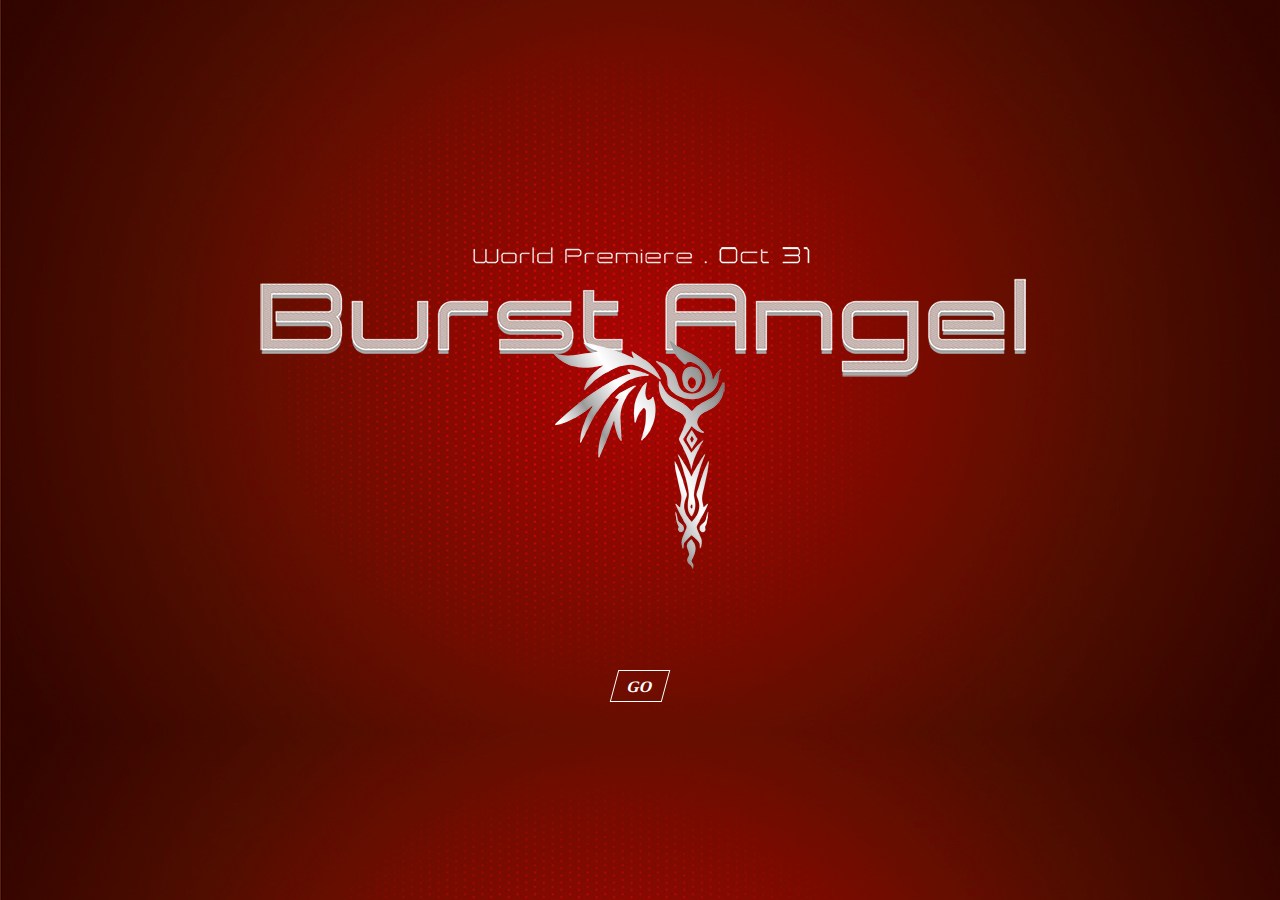
==== commit 6245d570: "Rename index1.html to index.html" ====
--- a/index.html
+++ b/index.html
@@ -2,722 +2,21 @@
 <html>
 <head>
 	<title>Burst Angel Movie</title>
-	
-	<link rel="stylesheet" type="text/css" href="css/style.css">
-	<link rel="stylesheet" type="text/css" href="css/superslides.css">
-	<link rel="stylesheet" type="text/css" href="fonts/style.css">
-	<link rel="icon" href="img/favicon.png" type="image/x-icon">
-
-	<script src="http://ajax.googleapis.com/ajax/libs/jquery/1.4.2/jquery.min.js"
-	type="text/javascript" charset="utf-8"></script>
-
-	
-	<script type="text/javascript">
-		
-		$(function(){
-
-     $('a[href*=#]').click(function() {
-
-     if (location.pathname.replace(/^\//,'') == this.pathname.replace(/^\//,'')
-         && location.hostname == this.hostname) {
-
-             var $target = $(this.hash);
-
-             $target = $target.length && $target || $('[name=' + this.hash.slice(1) +']');
-
-             if ($target.length) {
-
-                 var targetOffset = $target.offset().top;
-
-                 $('html,body').animate({scrollTop: targetOffset}, 1000);
-
-                 return false;
-
-            }
-
-       }
-
-   });
-
-});
-	</script>
-
-
-
+	<link rel="stylesheet" type="text/css" href="css/style1.css">
 </head>
 <body>
+	<div id="principal">
 
-<nav id="menu">
+		<audio autoplay src="audio/okaeri_oniichan.mp3"></audio>
 
-	<div id="logo_menu"></div>
+		<div class="ala"></div>
 
-	<ul class="menu-principal">
+		<div class="titulo"></div>
 
-			<li><a href="#contenedor2">Home</a></li>
-			<li><a href="#container3">Story</a></li>
-			<li><a href="#container5">Characters</a></li>
-			<li><a href="#container6">News</a></li>
-			<li><a href="#container8">Media</a></li>
-	</ul>
-</nav>
-
-
-<div>
-
-	<div class="redes-sociales">
-			<a target="_blank" style="text-decoration:none" href="https://www.facebook.com/DiosEstaContigo1234"><div class="icon-facebook2"></div></a>
-			<a target="_blank" style="text-decoration:none" href="https://twitter.com/hashtag/burstangel"><div class="icon-twitter"></div></a>
-			<a target="_blank" style="text-decoration:none" href="https://www.youtube.com/channel/UCEVYki5PhVSfdK4070ey4GQ"><div class="icon-youtube"></div></a>
-	</div>
-	
-	<div class="credes-sociales">
-		<div class="cfb"></div>
-		<div class="ctw"></div>
-		<div class="cyt"></div>
-	</div>
-
-</div>
-	
-	<div id="contenedor2">
-
-		<div class="logo"></div>
-
-		<div class="magic-circle">
-			<div class="c1"></div>
-			<div class="c2"></div>
-			<div class="c3"></div>
-			<div class="c4"></div>
-			<div class="c5"></div>
-		</div>
-
-		<div class="dark"></div>
-		<div class="alas"></div>
-		<div class="jo"></div>
-		<div class="energia"></div>
-
-	</div>
-
-
-	<div id="container3">
-
-		<div class="cabecera3">
-				
-			<h3 class="story">Story</h3>
-			<div class="line"></div>
-		</div>
-
-	<div id="remember">
-			<section class="remember">
-				<article>
-					<h4>Do you remember your past?</h4><br>
-					<p> In the beginning of time men dominated the world and they had power.
-During a period of history great machines and lethal weapons were built.
-Today, humans merged with machines, creating a real catastrophe. Survival is at stake and only the strongest will.</p>
-				</article>
-			</section>
-		</div>
-
-		<section class="intertitulo">There is always a beginning</section>
-
-	<div id="USA">
-		<div class="mapa">
-			<div class="gps1">New York / USA</div>
-		</div>
-
-
-		<div class="points">
-
-			<div class="line-points"></div>
-
-			<div class="pt1"></div>
-			<div class="pt2"></div>
-			<div class="pt3"></div>
-		</div>
-
-
-		<div class="texto-USA">
-			<section class="letras">
-				<section class="letras1">
-					<article>
-						<h4>1997</h4>
-						<p>The government of the United States begins the phase of experimentation with animals. The result is failed. It is decided to abort the project.</p>
-					</article>
-				</section>
-
-				<section class="letras2">
-					<article>
-						<h4>2000</h4>
-						<p>Dr. Strange takes up the project, but this time the tests will be done with humans. The results are not as expected, but it is decided to continue.</p>
-					</article>
-				</section>
-
-
-				<section class="letras3">
-					<article>
-						<h4>2005</h4>
-						<p>While doing some tests, one of the generators explodes.
-						Jo, one of the young women chosen for the experiments, escapes from the secret base located in Ney York.</p>
-					</article>
-				</section>
-
-			</section>
-			</div>
-		</div>	
-
-
-			<div id="after">
-				<section class="after">
-					<article>
-						<h4>Long After</h4><br>
-						<p>In spite of the damages and the repercussion that the explosion caused to the population, the experiments continued.
-						Jo, who did not remember anything, came to Japan to start a new life.
-						Here he meets Meg, his partner...</p>
-					</article>
-				</section>
-			</div>
-
-
-		<div id="JAPON">
-
-		<div class="texto-JPN">
-			<section class="letrasJPN">
-				<section class="letras1JPN">
-					<article>
-						<h4>2015</h4>
-						<p>After years of experimentation, the governments of the United States and Japan have managed to create bio-weapons.
-						Several countries in the world decided to require their military forces and dissolve their police departments.</p>
-					</article>
-				</section>
-
-				<section class="letras2JPN">
-					<article>
-						<h4>2017</h4>
-						<p>An alert arrives in the United States, Jo, one of the participants of the experiments was found in Tokyo, Japan.
-						Both governments reach an agreement to try to catch her, accuse her of being the cause of the explosion in New York.</p>
-					</article>
-				</section>
-
-
-				<section class="letras3JPN">
-					<article>
-						<h4>2018</h4>
-						<p>Jo and his team will wage a battle to stop both governments and restore tranquility to a world that lives in terror of the use of bio-weapons.</p>
-					</article>
-				</section>
-
-			</section>
-			</div>
-
-			<div class="pointsJPN">
-				<div class="line-pointsJPN"></div>
-
-				<div class="pt1JPN"></div>
-				<div class="pt2JPN"></div>
-				<div class="pt3JPN"></div>
-			</div>
-
-				<div class="mapaJPN">
-					<div class="gps2"> Tokio / Japan</div>
-			</div>
-
-		</div>	
-
-		<div class="trailer">
-			<h4 class="view">View Trailer</h4>
+		<div class="go"> <a href="index.html">
+			<h3 class="enter">GO</h3>
 		</div>
 
 	</div>
-
-
-	<div id="container4">
-		<div class="textos">
-			<h2>2025</h2>
-			<p>A new beginning</p>
-		</div>
-
-		<div class="personajes-banner">
-			<div class="jo-banner"></div>
-			<div class="dark-banner"></div>
-		</div>
-	</div>
-
-
-	<div id="container5">
-		<h3 class="Characters">Characters</h3>
-		<div class="line">
-	
-	</div>
-		
-
-	<div id="slides">
-	<ul class="slides-container">
-		<li>
-			<div class="texto-slides">
-				<article>
-					<h4 class="it">Jo</h4>
-						<p>She´s the muscle of the team, as well as the pilot of Django, which she uses to carry out various missions for Sei and to help out her friends when they're in need, mainly Meg. Jo also puts Meg over anything else, which she stated when telling Meg that she fights for her. She will always be on the lookout for Meg.</p>
-				
-					<div id="skills">
-	
-						<div class="icons">
-							<span class="icon-target"></span>
-							<br>
-							<span class="icon-eye"></span>
-							<br>
-							<span class="icon-sigma"></span>
-						</div>
-
-						<section class="texto-iconos">
-							<section class="t1">
-								<article>
-									<h4>Perfect aim, hit every shot</h4>
-									<p>No shot has failed so far, it's lethal!</p>
-								</article>
-							</section>
-
-							<section class="t2">
-								<article>
-									<h4>Eveloped vision</h4>
-									<p>She can see enemies at great distances..</p>
-								</article>
-							</section>
-
-
-							<section class="t3">
-								<article>
-									<h4>Sigma signal</h4>
-									<p>High in its entirety large catastrophes can occur.</p>
-								</article>
-							</section>
-							
-						</section>
-
-					</div>
-				</article>
-			</div>
-			<img src="img/jo.jpg"></li>
-
-
-		<li>
-			<div class="texto-slides">
-				<article>
-					<h4 class="it">Meg</h4>
-						<p>She has red hair (although in her first appearance chronologically in episode 14: "Wild Kids", she is portrayed as having black hair due to the monochrome setting) and dresses like a cowgirl. She carries a small revolver, and, at times, a large anti-tank rifle. Meg is highly prone to be captured, only to be rescued by Jo.</p>
-						<div id="skills">
-	
-						<div class="icons">
-							<span class="icon-loop2"></span>
-							<br>
-							<span class="icon-plus"></span>
-							<br>
-							<span class="icon-binoculars"></span>
-						</div>
-
-						<section class="texto-iconos">
-							<section class="t1">
-								<article>
-									<h4>Fast energy recharge</h4>
-									<p>While not in activity recharges energy quickly.</p>
-								</article>
-							</section>
-
-							<section class="t2">
-								<article>
-									<h4>healing your team</h4>
-									<p>Create fields that regenerate battle wounds.</p>
-								</article>
-							</section>
-
-
-							<section class="t3">
-								<article>
-									<h4>Excellent trail finder</h4>
-									<p>Follow the tracks of your enemies until you reach them.</p>
-								</article>
-							</section>
-							
-						</section>
-
-					</div>
-				</article>
-			</div>
-			<img src="img/meg.jpg"></li>
-
-		<li>
-			<div class="texto-slides">
-				<article>
-					<h4 class="it">María</h4>
-						<p>María is a bio-weapon like Jo, but with even stronger and more violent tendencies. While Jo is more efficient with guns, Maria relies more on bladed weapons such as swords and cutting wire. In the past, both she and Jo were the remaining fighters in a combat exercise to determine the Syndicate's "Genocide Angel.
-						</p>
-	
-					<div id="skills">
-	
-						<div class="icons">
-							<span class="icon-shield"></span>
-							<br>
-							<span class="icon-users"></span>
-							<br>
-							<span class="icon-omega"></span>
-						</div>
-
-						<section class="texto-iconos">
-							<section class="t1">
-								<article>
-									<h4>Generates force shields</h4>
-									<p>It protects against very strong attacks.</p>
-								</article>
-							</section>
-
-							<section class="t2">
-								<article>
-									<h4>Creation of clones</h4>
-									<p>Create holograms from your image.</p>
-								</article>
-							</section>
-
-
-							<section class="t3">
-								<article>
-									<h4>Omega signal</h4>
-									<p>Second mark of power, carries great dangers.</p>
-								</article>
-							</section>
-							
-						</section>
-
-					</div>
-				</article>
-			</div>
-			<img src="img/maria.jpg"></li>
-
-		<li>
-			<div class="texto-slides">
-				<article>
-					<h4 class="it">Amy</h4>
-						<p>A young genius in computer and technology. She was saved and recruited by Sei after her hacking drew attention from the authorities in her own country. It was through her hacking skills that Sei managed to recruit Jo and Meg.
-
-						She often argues with Meg in a friendly way and loves scarfing down Kyohei's various treats.</p>
-
-					<div id="skills">
-	
-						<div class="icons">
-							<span class="icon-laptop"></span>
-							<br>
-							<span class="icon-sphere"></span>
-							<br>
-							<span class="icon-cloud-check"></span>
-						</div>
-
-						<section class="texto-iconos">
-							<section class="t1">
-								<article>
-									<h4>Genius of technology</h4>
-									<p>Knows better than anyone the world of www.</p>
-								</article>
-							</section>
-
-							<section class="t2">
-								<article>
-									<h4>Unlock security codes</h4>
-									<p>Able to break the most secure systems.</p>
-								</article>
-							</section>
-
-
-							<section class="t3">
-								<article>
-									<h4>Extensive database</h4>
-									<p>Saves information of the main countries of the world.</p>
-								</article>
-							</section>
-							
-						</section>
-
-					</div>
-				</article>
-			</div>
-			<img src="img/amy.jpg"></li>
-
-		<li><div class="texto-slides">
-				<article>
-					<h4 class="it">Emel</h4>
-						<p>The leader, she is the kind leader of the group who is the one that hires Jo and Meg to become members of Bailan. She wears a long blue jacket and has her black hair in a bun. Emel's grandfather runs Bailan and comes from a very powerful Chinese family.
-						 </p>
-					
-					<div id="skills">
-	
-						<div class="icons">
-							<span class="icon-evil"></span>
-							<br>
-							<span class="icon-lab"></span>
-							<br>
-							<span class="icon-warning"></span>
-						</div>
-
-						<section class="texto-iconos">
-							<section class="t1">
-								<article>
-									<h4>Power of seduction</h4>
-									<p>It can catch you and then kill you.</p>
-								</article>
-							</section>
-
-							<section class="t2">
-								<article>
-									<h4>Chemistry expert</h4>
-									<p>With powerful mixtures creates powerful weapons.</p>
-								</article>
-							</section>
-
-
-							<section class="t3">
-								<article>
-									<h4>Very dangerous</h4>
-									<p>He will not hesitate to kill if he is in danger.</p>
-								</article>
-							</section>
-							
-						</section>
-
-					</div>
-				</article>
-			</div>
-			<img src="img/emel.jpg"></li>
-
-		<li>
-			<div class="texto-slides">
-				<article>
-					<h4 class="it">Dark Magician Girl</h4>
-						<p>She has blond hair, green eyes, and wields a wand that matches her outfit. In dubbed versions of the anime and cards, her bust is reduced by erasing cleavage lines, her hexagram is replaced with a red jewel and she sometimes wears pink shorts under her skirt.</p>
-		
-					<div id="skills">
-	
-						<div class="icons">
-							<span class="icon-magic-wand"></span>
-							<br>
-							<span class="icon-hour-glass"></span>
-							<br>
-							<span class="icon-spinner9"></span>
-						</div>
-
-						<section class="texto-iconos">
-							<section class="t1">
-								<article>
-									<h4>Magical powers</h4>
-									<p>Magical powers capable of defeating their rivals.t</p>
-								</article>
-							</section>
-
-							<section class="t2">
-								<article>
-									<h4>Time control</h4>
-									<p>You can stop the time for at least 5 minutes.</p>
-								</article>
-							</section>
-
-
-							<section class="t3">
-								<article>
-									<h4>Energy spheres</h4>
-									<p>Create spheres of energy with the help of magic.</p>
-								</article>
-							</section>
-							
-						</section>
-
-					</div>
-				</article>
-			</div>
-			<img src="img/dark.jpg"></li>
-
-	</ul>
-
-	<nav class="slides-navigation">
-	    <a href="#" class="next">&#62</a>
-	    <a href="#" class="prev">&#60</a>
-	</nav>
-
-</div>
-
-<script src="js/jquery.js"></script>
-<script src="js/jquery.superslides.js"></script>
-
-
-
-	<div id="container6">
-		<h3 class="News">News</h3>
-		<div class="line"></div>
-
-		<div class="back1"></div>
-		<div class="back2"></div>
-
-		<div class="caja"></div>
-
-		<section class="texto2">
-				<article>
-					<h2>Limited Edition</h2>
-					<p>The first saga of the history in Blue-Ray is already on sale.
-					Know the origin of everything and how our characters intertwine stories until our days.
-					Acquire it in our online store.</p>
-				</article>
-
-				 <br>
-
-				<a target="_blank" style="text-decoration:none" href="https://video.fnac.com/a2013126/Coffret-integral-DVD-Zone-2"><span class="more1">More Info</span></a>
-		</section>
-
-
-	</div>
-
-
-	<div id="container7">
-
-		<div class="noticias">
-
-			<div class="noticia1">
-				<div class="imagen-noticia"></div>
-				<div class="texto-noticia">
-					<article>
-						<h2>New Season 2017</h2>
-						<p>This season new episodes of the TV series.
-							New characters and many more adventures.
-							Know the past of our protagonists and live with them the road to their final destination.</p>
-						<br>
-						<span class="more-n1">More</span>
-					</article>
-				</div>
-
-
-			</div>
-
-			<div class="meg-img"></div>
-
-
-			<div class="noticia2">
-				<div class="imagen-noticia2"></div>
-				<div class="texto-noticia2">
-					<article>
-						<h2>Meg Attack</h2>
-						<p>From this January you will be able to communicate with Meg and enteratte of the novelties of the program, tours and sale of products in the whole world.
-						Do not forget to connect, we will let you know how and when.</p>
-						<br>
-						<span class="more-n1">More</span>
-					</article>
-				</div>
-			</div>
-
-			<div class="noticia3">
-				<div class="imagen-noticia3"></div>
-				<div class="texto-noticia3">
-					<article>
-						<h2>Amy is Back</h2>
-						<p>Amy returns from her vacation in Asia.
-							During his tour he had to face very powerful cybernetic rivals, besides choosing between continuing with the life he leads or withdrawing and starting a new one without his friends and far from the problems.</p>
-							<br>
-						<span class="more-n1">More</span>
-					</article>
-				</div>
-
-			</div>
-
-		</div>
-		
-	</div>
-
-
-	<div id="noticias-abajo">
-
-		<div class="noticia4">
-		<div class="perona"></div>
-			<div class="texto-noticia4">
-					<article>
-						<h2>Coming soon</h2>
-						<p>A special with the life of the other Burst Angel participants.
-						Learn a little more about their lives, characteristics and how they will arrive at this great event in 2018.</p>
-						<br>
-					</article>
-			</div>
-
-		</div>
-
-
-
-		<div class="falsa"></div>
-
-
-		<div class="noticia5">
-		<div class="game"></div>
-			<div class="texto-noticia5">
-					<article>
-						<h2>New Game 2018</h2>
-						<p>The premiere of the film arrives and also the launch of the first game of the frachise.
-							Very soon you will be able to find it in the main on.line stores.
-							The game will be available for PS and XBOX.</p>
-						<br>
-					</article>
-			</div>
-			
-		</div>
-
-	</div>
-
-
-	<div id="container8">
-		<h3 class="Media">Media</h3>
-		<div class="line"></div>
-
-		<div class="content">
-			<h2 class="pics"> <a href="galeria.html">pics</a></h2>
-			<div class="skew"></div>
-			<h2 class="videos"><a href="#contenedor2">videos</a></h2>
-		</div>
-		
-	</div>
-
-
 </body>
-
-<footer>
-<div id="ala-footer">
-	<div class="ala-footer"></div>
-</div>
-
-<div class="burst">© Burst Angel / 2017</div>
-
-<div class="secciones">
-	<ul class="menu-footer">
-		<li><a href="#contenedor2">Home</a></li>
-		<li><a href="#container3">Story</a></li>
-		<li><a href="#container5">Characters</a></li>
-		<li><a href="#container6">News</a></li>
-		<li><a href="#container8">Media</a></li>
-	</ul>
-</div>
-
-<hr>
-
-<div class="idm">
-	<ul class="idiomas">
-		<li>French</li>
-		<li>Spanish</li>
-		<li>Japanese</li>
-	</ul>
-</div>
-<div class="redes-footer">
-			<a target="_blank" style="text-decoration:none" href="https://www.facebook.com/DiosEstaContigo1234"><div class="icon-facebook2"></div></a>
-			<a target="_blank" style="text-decoration:none" href="https://twitter.com/hashtag/burstangel"><div class="icon-twitter"></div></a>
-			<a target="_blank" style="text-decoration:none" href="https://www.youtube.com/channel/UCEVYki5PhVSfdK4070ey4GQ"><div class="icon-youtube"></div></a>
-</div>
-
-<div class="cv"> <h5>Designed for CV Diseño - 2017</h5></div>
-
-	
-</footer>
 </html>
-
-
-
-
-
-
-
--- a/css/style1.css
+++ b/css/style1.css
@@ -0,0 +1,86 @@
+*{
+	margin: 0px;
+	padding: 0px;
+}
+
+body{
+	background:url(../img1/fondo.jpg);
+	background-size: cover;
+}
+
+#principal{
+	display: flex;
+	justify-content: center;
+
+}
+
+.ala{
+	z-index: 2;
+	width: 179px;
+	height: 249px;
+	background: url(../img1/ala.png);
+	margin: 330px 0px 0px 0px;
+	position: absolute;
+	animation-name: rotacion;
+	animation-timing-function: linear;
+  	animation-iteration-count: infinite;
+  	animation-duration: 4.5s;
+	transform-style: preserve-3d;
+
+}
+
+@keyframes rotacion{
+  from {transform: rotateY(0deg);    }
+  to   {transform: rotateY(-360deg); }
+}
+
+.titulo{
+	z-index:1;
+	width: 800px;
+	height: 165px;
+	margin: 220px 0px 0px 0px;
+	background: url(../img1/titulo.png);
+
+}
+ .go{
+ 	z-index: 3;
+ 	position: absolute;
+ 	width: 50px;
+ 	height:30px;
+ 	margin:670px 0px 0px 0px;
+ 	border: white solid 1px;
+ 	transform: skew(-15deg);
+ }
+
+
+.enter{
+	width: 50px;
+ 	height:30px;
+	text-align: center;
+	color: white;
+	font-family: expansiva;
+	margin:7px auto;
+	font-size: 1em;
+
+}
+
+.enter:hover{
+	color:#FF0000;
+
+}
+
+.go a{
+	text-decoration: none;
+}
+
+.go:hover{
+	background:#FCBE00;
+	cursor: pointer;
+	
+ 	box-shadow: 0 4px 16px #FF0000;
+ 	transition: all 0.2s ease;
+}
+
+
+
+
